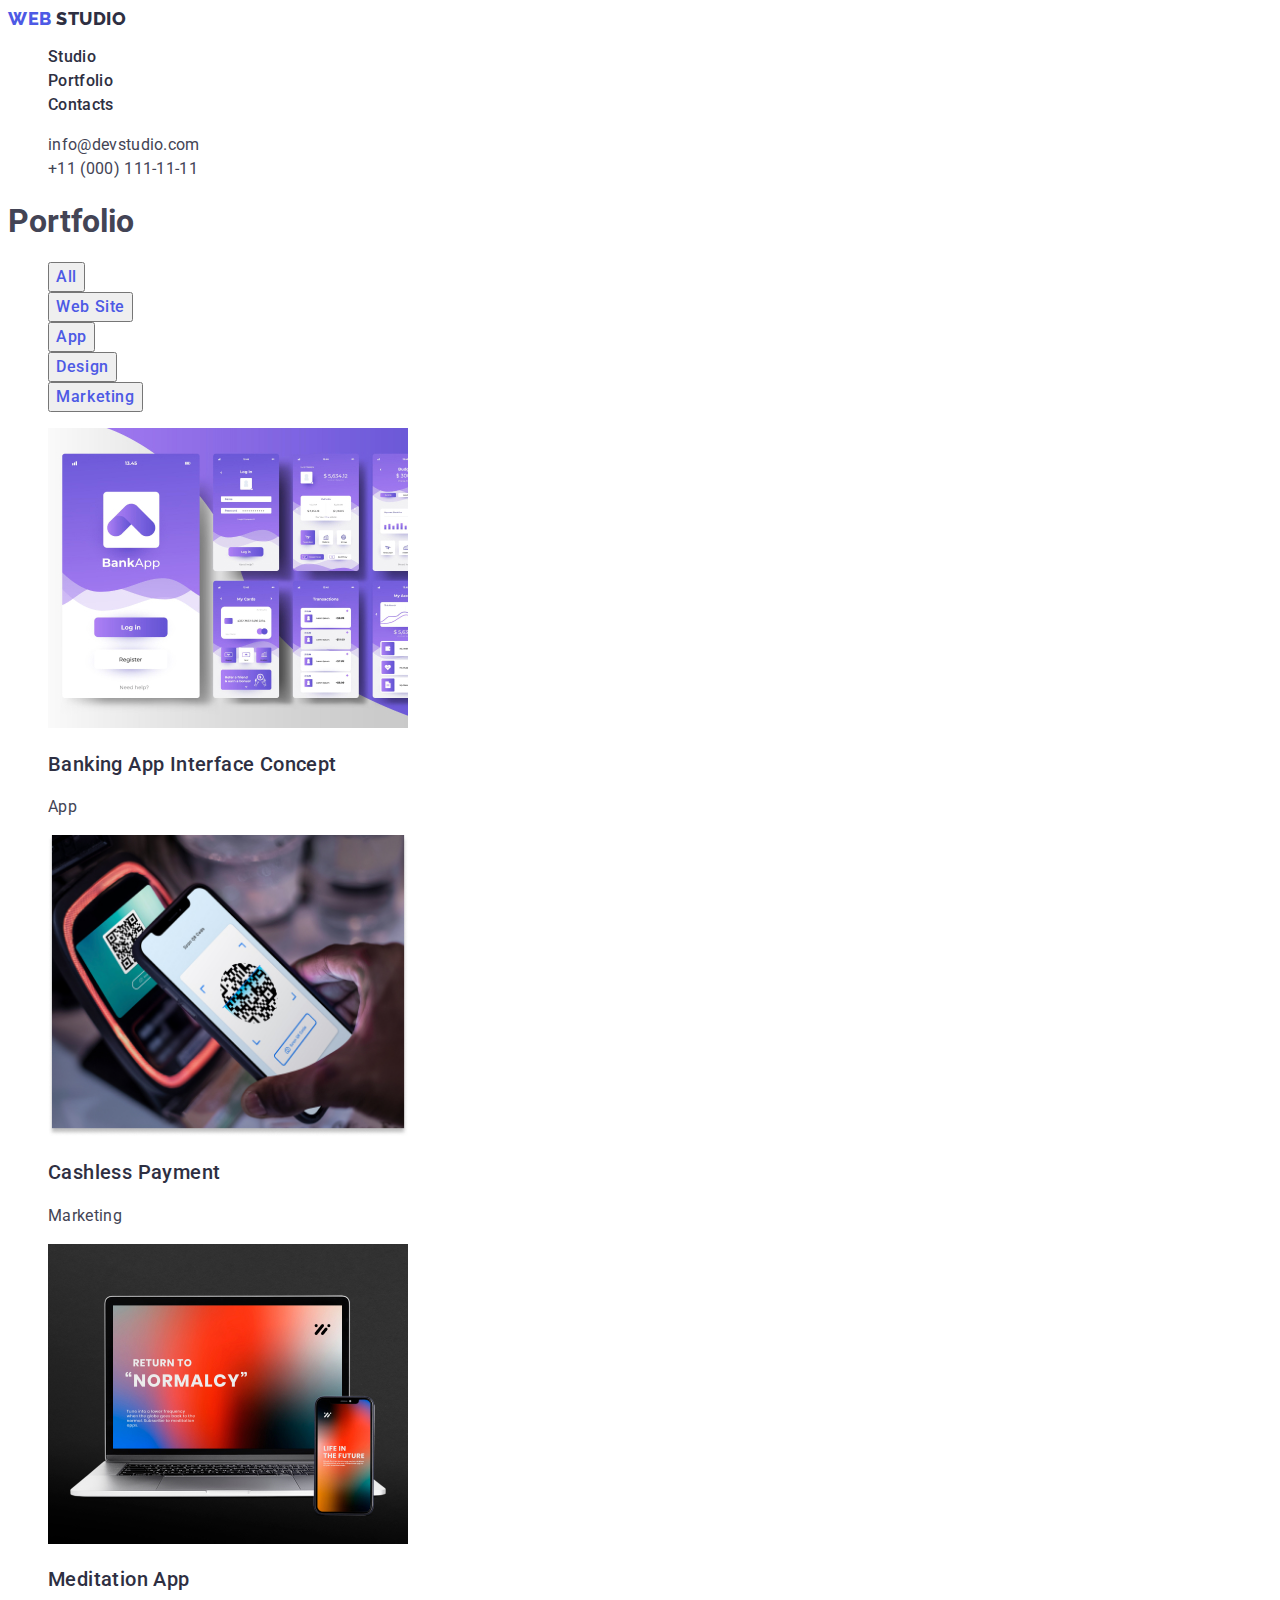
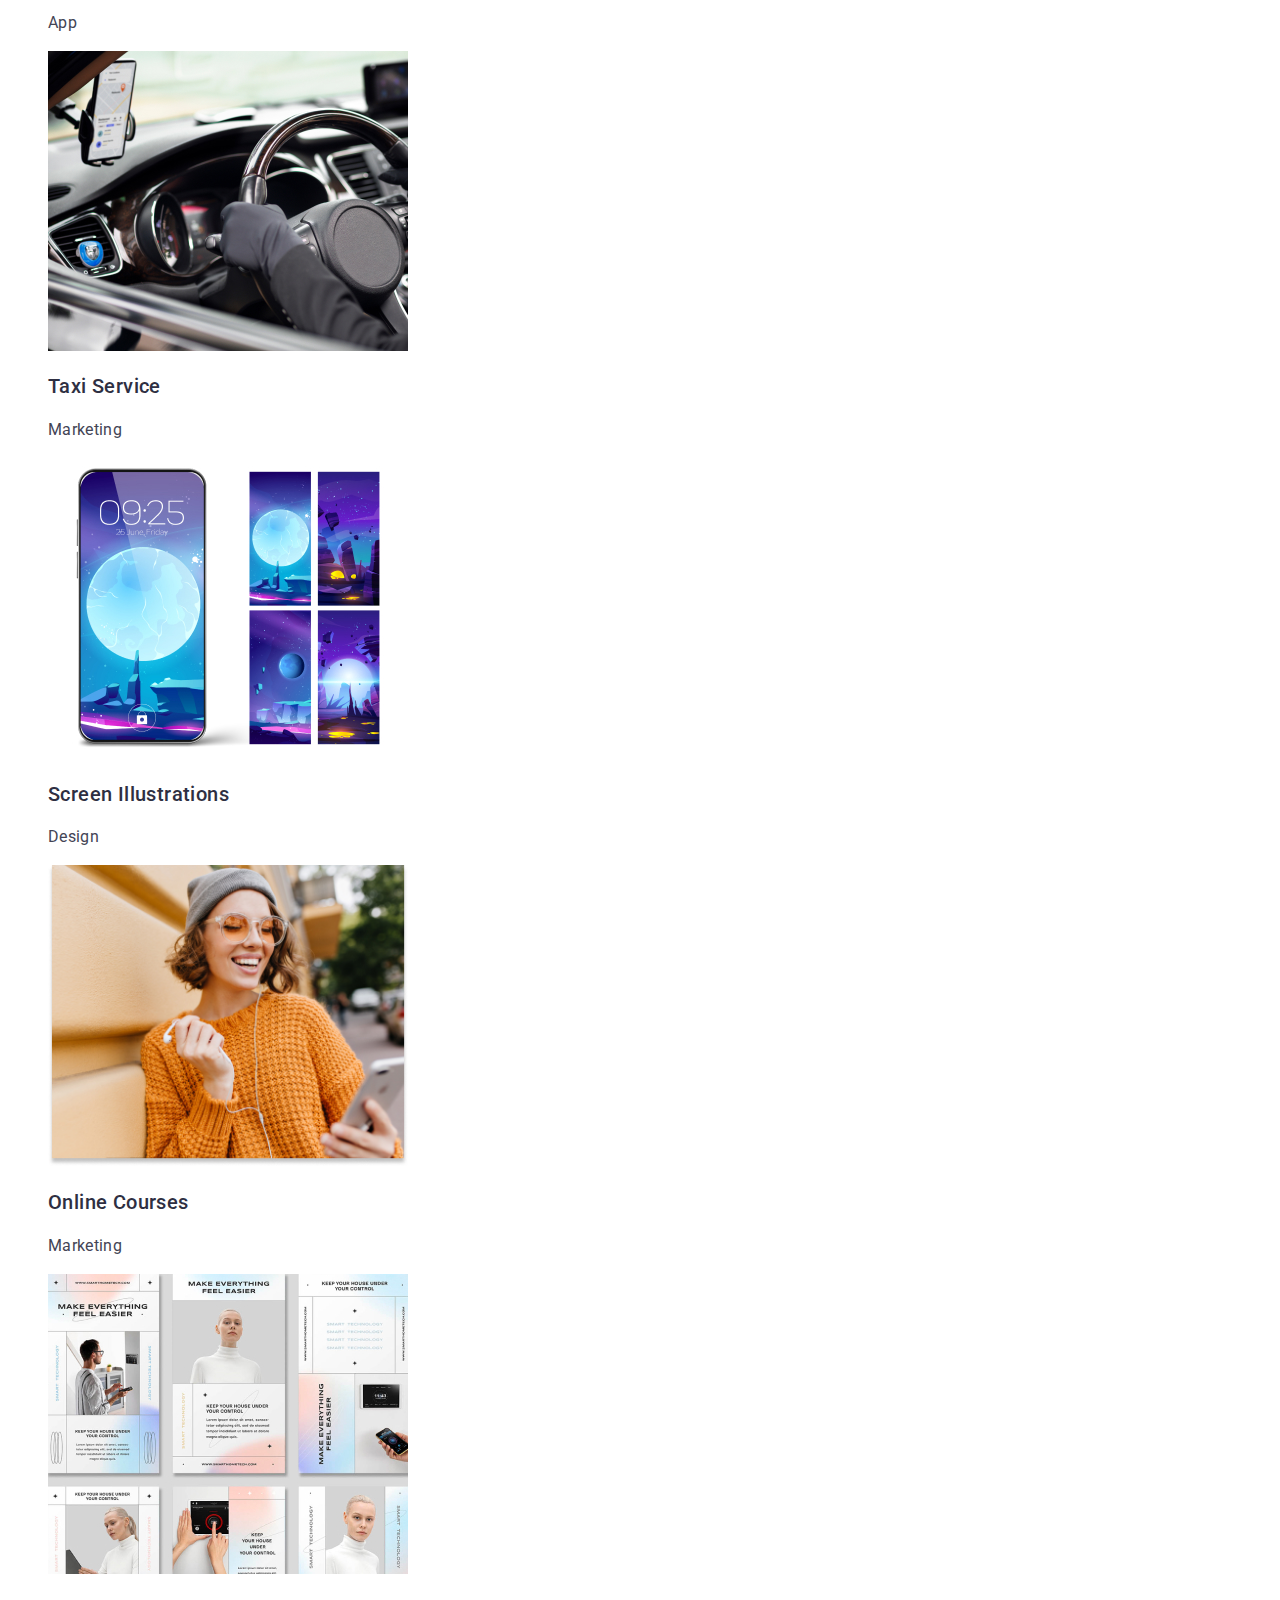
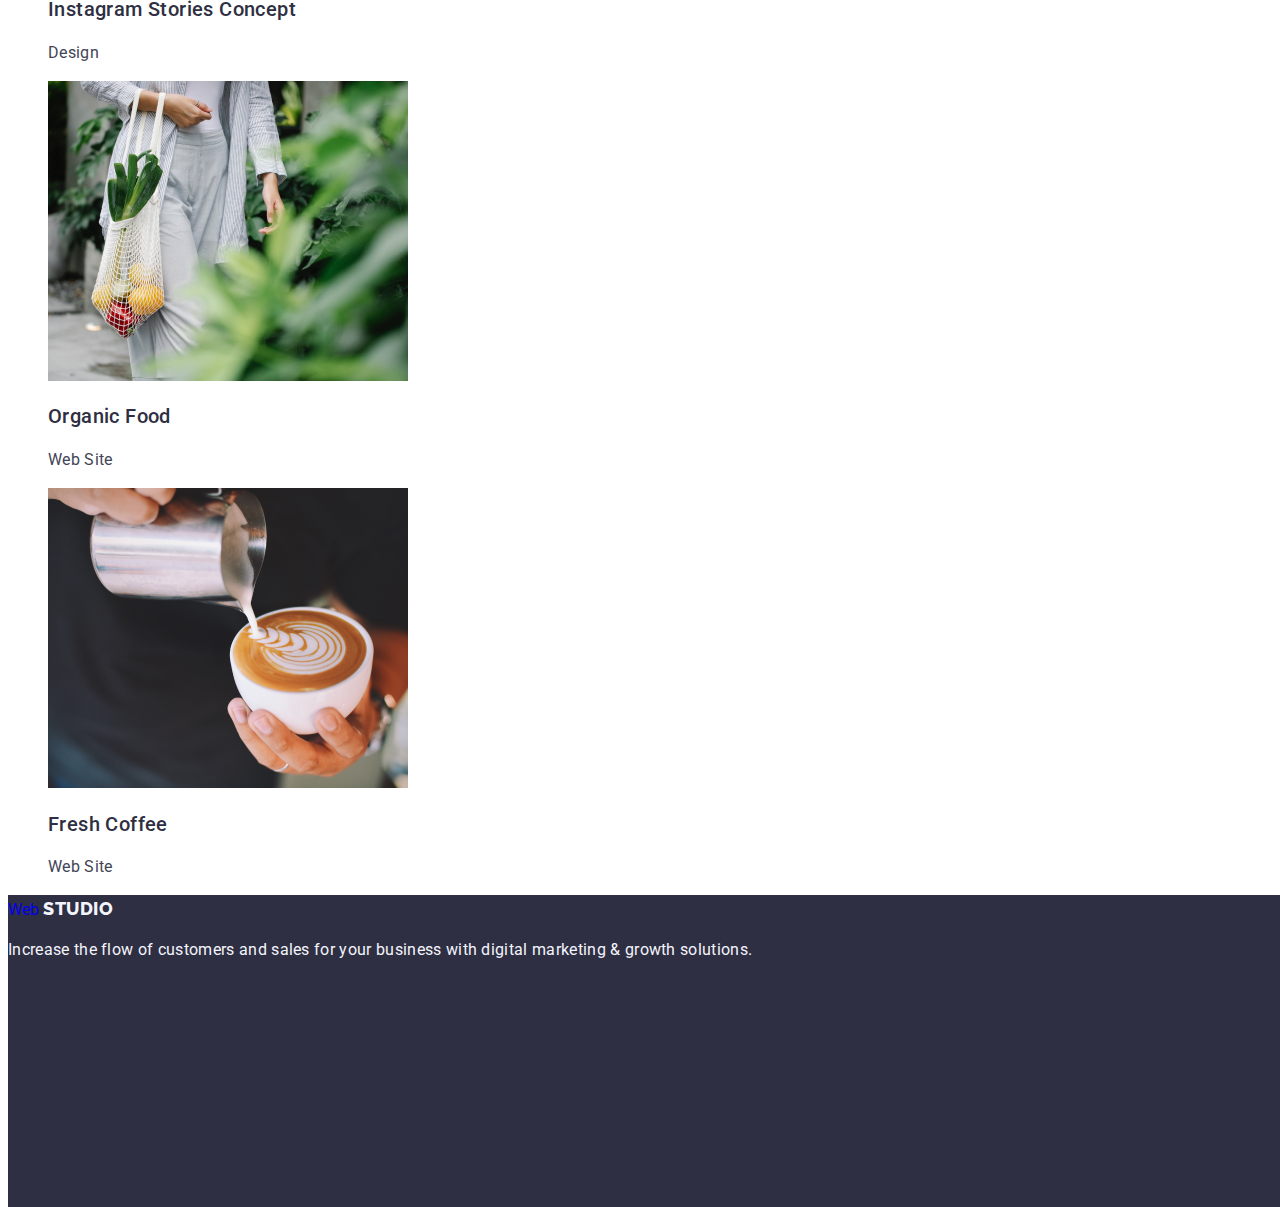
==== portfolio.html @ c9cdadf7 "upd" ====
<!DOCTYPE html>
<html lang="en">

<head>
    <meta charset="UTF-8">
    <meta name="viewport" content="width=device-width, initial-scale=1.0">
    <title>Document</title>
    <link rel="preconnect" href="https://fonts.googleapis.com">
    <link rel="preconnect" href="https://fonts.gstatic.com" crossorigin>
    <link
        href="https://fonts.googleapis.com/css2?family=Raleway:wght@800&family=Roboto:ital,wght@0,700;0,900;1,400;1,500&display=swap"
        rel="stylesheet">
    <link rel="stylesheet" href="css/styles.css">

<body>
    <header>
        <nav>
            <a class="logo-st link" href="./index.html">Web <span class="logo-nd link">Studio</span> </a>
            <ul class="nav list">
                <li><a class="navlink link" href="./index.html">Studio</a></li>
                <li><a class="navlink link" href="./portfolio.html">Portfolio</a></li>
                <li><a class="navlink link" href="">Contacts</a></li>
            </ul>
        </nav>
        <address class="address">
            <ul class="list">
                <li><a class="address list link" href="mailto:info@devstudio.com">info@devstudio.com</a></li>
                <li><a class="address list link" href="tel:+110001111111">+11 (000) 111-11-11</a></li>
            </ul>
        </address>
    </header>
    <main>
        <section>
            <h1 class="h1">Portfolio</h1>

            <ul class="site-filter">
                <li><button class="button" type="button">All</button></li>
                <li><button class="button" type="button">Web Site</button></li>
                <li><button class="button" type="button">App</button></li>
                <li><button class="button" type="button">Design</button></li>
                <li><button class="button" type="button">Marketing</button></li>
            </ul>
            <ul>
                <li><a href=""><img src="./images/imgportfolio1.jpg" width="360" alt="Banking App"></a>
                    <h2>Banking App Interface Concept</h2>
                    <p>App</p>
                </li>
                <li><a href=""><img src="./images/imgportfolio2.jpg" width="360" alt="Cashless Payment"></a>
                    <h2>Cashless Payment</h2>
                    <p>Marketing</p>
                </li>
                <li><a href=""><img src="./images/imgportfolio3.jpg" width="360" alt="Meditation"></a>
                    <h2>Meditation App</h2>
                    <p>App</p>
                </li>
                <li><a href=""><img src="./images/imgportfolio4.jpg" width="360" alt="Taxi Service"></a>
                    <h2>Taxi Service</h2>
                    <p>Marketing</p>
                </li>
                <li><a href=""><img src="./images/imgportfolio5.jpg" width="360" alt="Screen Illustrations"></a>
                    <h2>Screen Illustrations</h2>
                    <p>Design</p>
                </li>
                <li><a href=""><img src="./images/imgportfolio6.jpg" width="360" alt="Online Courses"></a>
                    <h2>Online Courses</h2>
                    <p>Marketing</p>
                </li>
                <li><a href=""><img src="./images/imgportfolio7.jpg" width="360" alt="Instagram Stories"></a>
                    <h2>Instagram Stories Concept</h2>
                    <p>Design</p>
                </li>
                <li><a href=""><img src="./images/imgportfolio8.jpg" width="360" alt="Organic Food"></a>
                    <h2>Organic Food</h2>
                    <p>Web Site</p>
                </li>
                <li><a href=""><img src="./images/imgportfolio9.jpg" width="360" alt="Fresh Coffee"></a>
                    <h2>Fresh Coffee</h2>
                    <p>Web Site</p>
                </li>
            </ul>
        </section>

    </main>
    <footer>
        <a class="logo1" href="./index.html">Web <span class="footerlogo2">Studio</span> </a>
        <p>Increase the flow of customers and sales for your business with digital marketing & growth solutions.</p>
    </footer>

</body>

</html>
---- css/styles.css ----
:root {
    --white: #FFFFFF;
    --cloud: #F4F4FD;
    --iris: #4D5AE5;
    --slate: #434455;
    --navy-blue: #2E2F42;
    --blue: #404bbf;
}
/* Body */
body {
    background-color: var(--white);
    color: #434455;
    width: 1440px;
    height: 2076px;
    font-family: Roboto, sans-serif;
}

ul {
    list-style: none;
}

a {
    text-decoration: none;
}

/* Footer */
footer {
    width: 1440px;
    height: 72px;
    flex-shrink: 0;

}

.navlink {
    color: var(--NAVY-BLUE, #2E2F42);
}
.link

.navlink:hover,
.navlink:focus {
    color: var(--NAVY-BLUE, #404bbf);

}

.address {
    font-style: normal
}

.list {
    list-style: none;
}

.logo-st {
    color: var(--IRIS, #4D5AE5);
    font-family: Raleway, sans-serif;
    font-size: 18px;
    font-style: normal;
    font-weight: 800;
    line-height: 1.17;
    /* 116.667% */
    letter-spacing: 0.03em;
    text-transform: uppercase;
    text-decoration: none;
}

.logo-nd {
    color: var(--NAVY-BLUE, #2E2F42);
    font-family: Raleway;
    font-size: 18px;
    font-style: normal;
    font-weight: 800;
    line-height: 1.17;
    /* 116.667% */
    letter-spacing: 0.03em;
    text-transform: uppercase;

}

.nav {
    color: var(--NAVY-BLUE, #2E2F42);

    /* Body Medium */
    font-family: Roboto;
    font-size: 16px;
    font-style: normal;
    font-weight: 500;
    line-height: 1.5;
    /* 150% */
    letter-spacing: 0.32px;

}

.address {
    color: var(--SLATE, #434455);

    /* Body */
    font-family: Roboto;
    font-size: 16px;
    font-style: normal;
    font-weight: 400;
    line-height: 1.5;
    /* 150% */
    letter-spacing: 0.32px;

}

.address:hover,
.address:focus {
    color: #404BBF;
}

.button {
    color: var(--IRIS, #4D5AE5);
    text-align: center;
    /* Button Text */
    font-family: Roboto;
    font-size: 16px;
    font-style: normal;
    font-weight: 500;
    line-height: 1.5;
    /* 150% */
    letter-spacing: 0.64px;
}

h2 {
    color: var(--NAVY-BLUE, #2E2F42);
    /* Header 3 */
    font-family: Roboto;
    font-size: 20px;
    font-style: normal;
    font-weight: 500;
    line-height: 1.5;
    /* 120% */
    letter-spacing: 0.4px;
}

p {
    color: var(--SLATE, #434455);

    /* Body */
    font-family: Roboto;
    font-size: 16px;
    font-style: normal;
    font-weight: 400;
    line-height: 1.5;
    /* 150% */
    letter-spacing: 0.32px;
}

footer {
    width: 1440px;
    height: 312px;
    flex-shrink: 0;
    background-color: #2E2F42;
    font-family: Roboto;

}

footer p {
    font-family: Roboto;
    font-size: 16px;
    font-style: normal;
    font-weight: 400;
    line-height: 1.5;
    /* 150% */
    letter-spacing: 0.32px;
    color: #F4F4FD;

}

.footerlogo2 {
    color: var(--CLOUD, #F4F4FD);
    font-family: Raleway;
    font-size: 18px;
    font-style: normal;
    font-weight: 800;
    line-height: 1.5;
    /* 116.667% */
    letter-spacing: 0.54px;
    text-transform: uppercase;

}
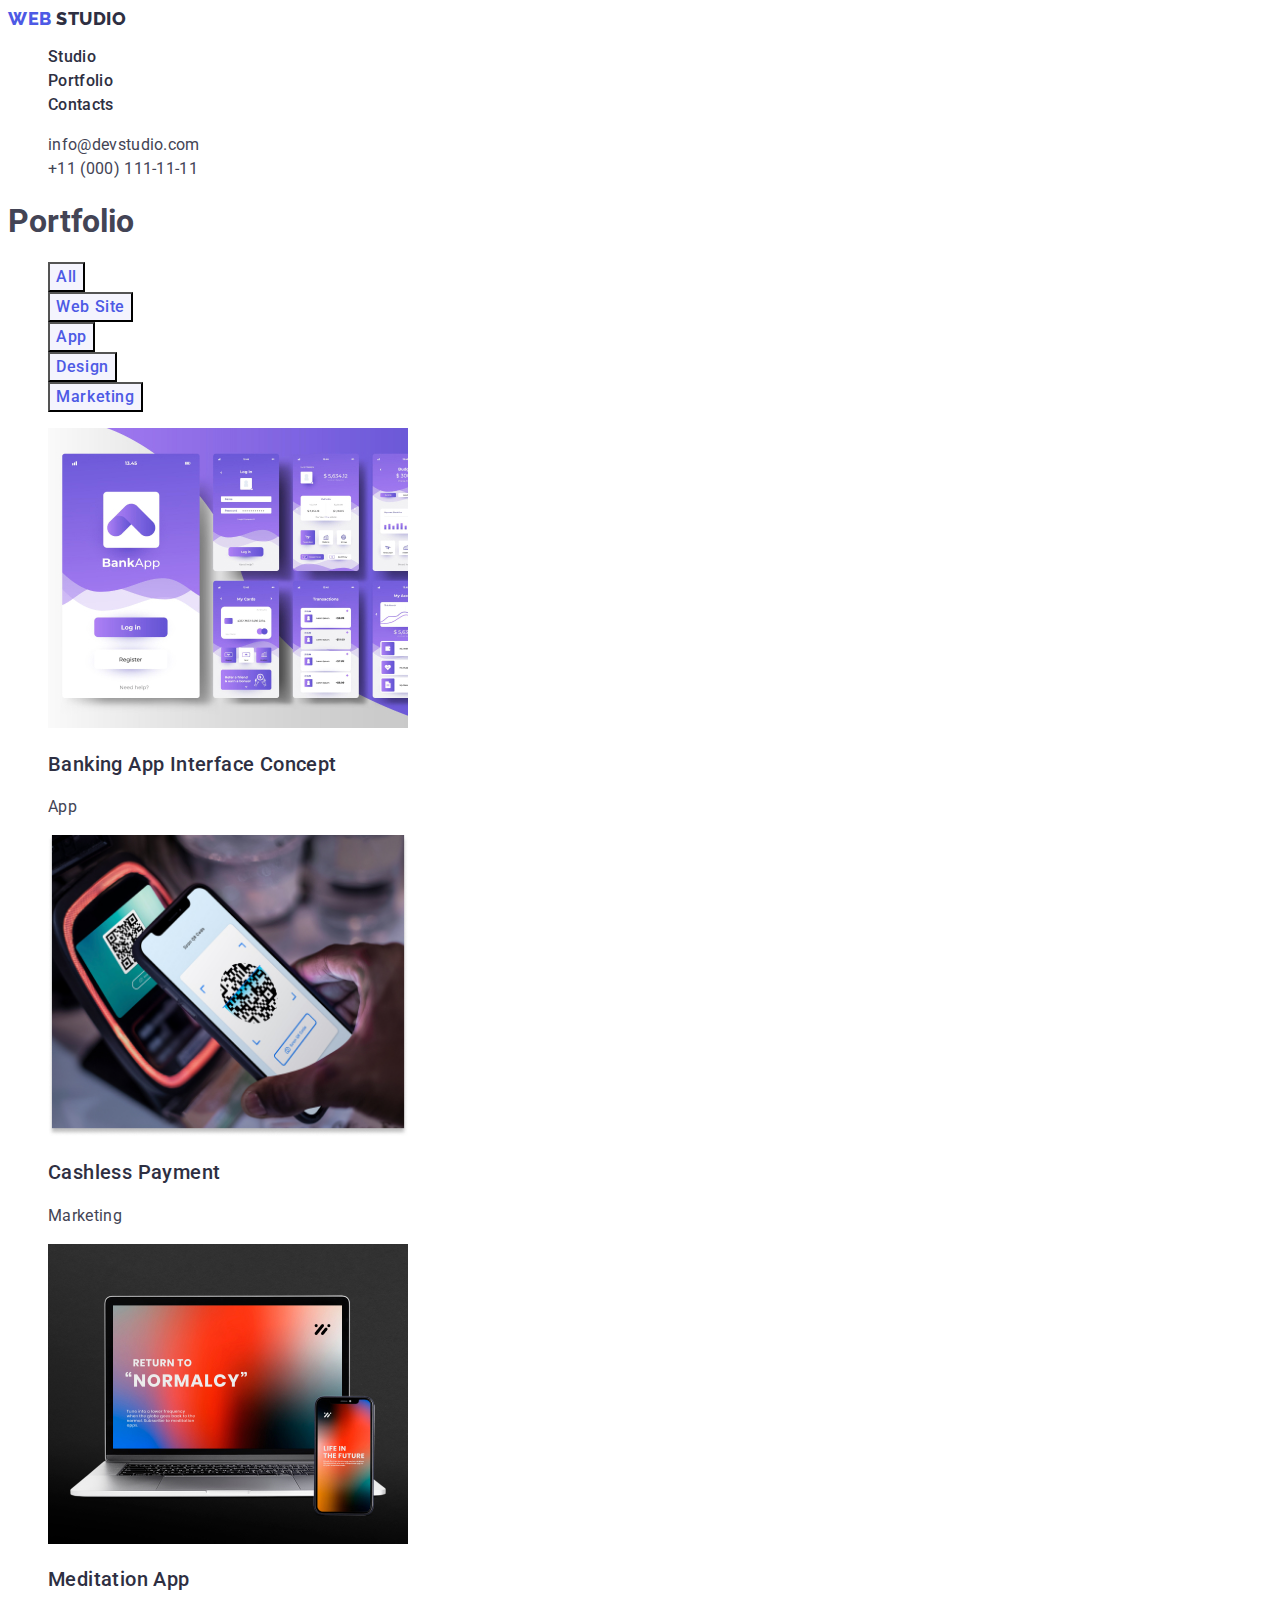
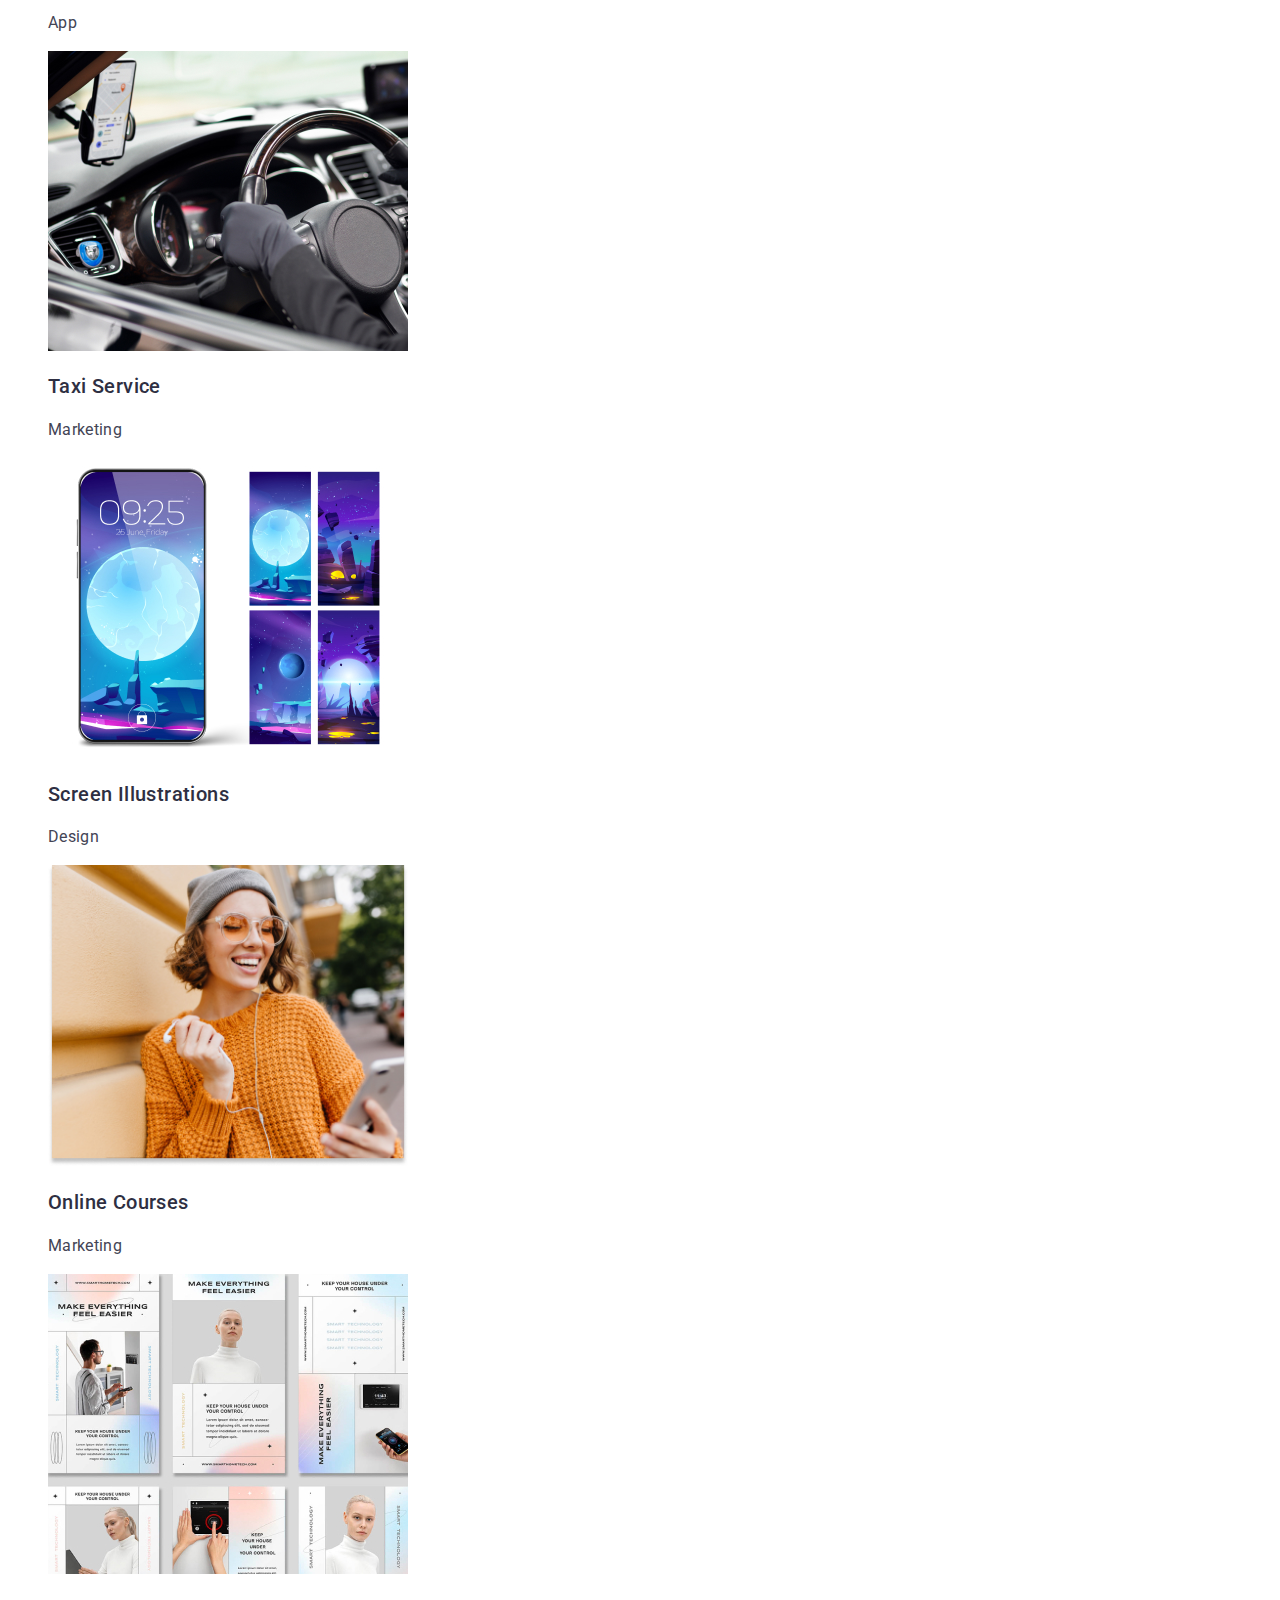
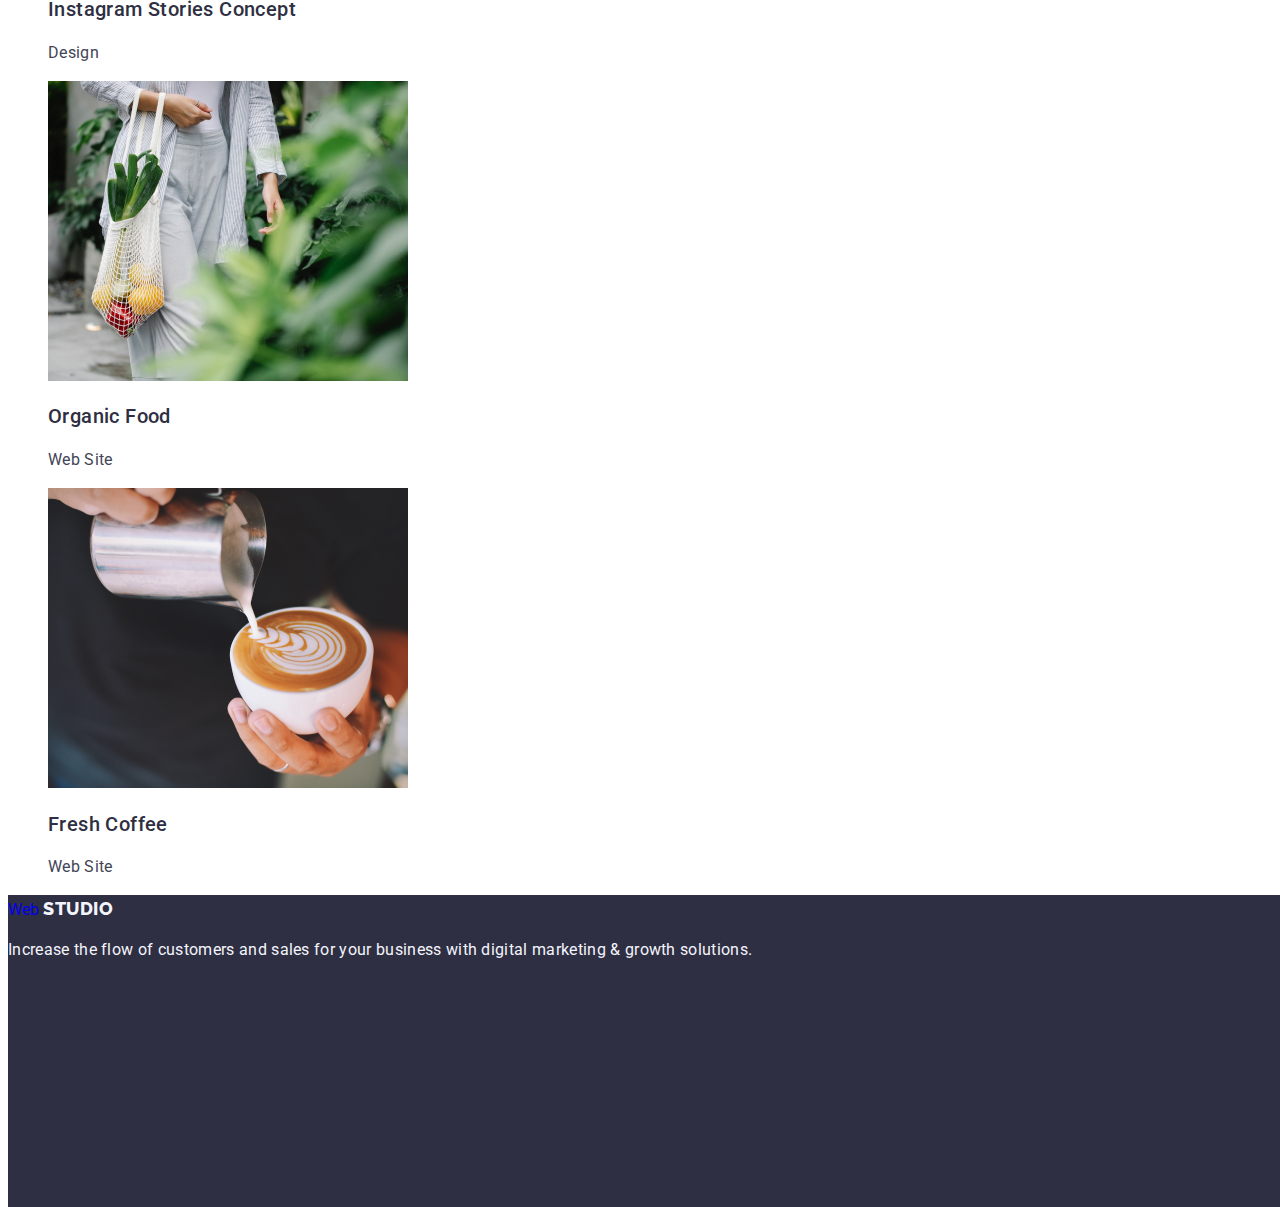
==== commit 5b1f9476: "check" ====
--- a/portfolio.html
+++ b/portfolio.html
@@ -33,15 +33,15 @@
         <section>
             <h1 class="h1">Portfolio</h1>
 
-            <ul class="site-filter">
+            <ul class="site-filter list">
                 <li><button class="button" type="button">All</button></li>
                 <li><button class="button" type="button">Web Site</button></li>
                 <li><button class="button" type="button">App</button></li>
                 <li><button class="button" type="button">Design</button></li>
                 <li><button class="button" type="button">Marketing</button></li>
             </ul>
-            <ul>
-                <li><a href=""><img src="./images/imgportfolio1.jpg" width="360" alt="Banking App"></a>
+            <ul class="list">
+                <li><a class="link" href=""><img src="./images/imgportfolio1.jpg" width="360" alt="Banking App"></a>
                     <h2>Banking App Interface Concept</h2>
                     <p>App</p>
                 </li>
--- a/css/styles.css
+++ b/css/styles.css
@@ -22,6 +22,9 @@
 a {
     text-decoration: none;
 }
+.link{ text-decoration: none;
+
+}
 
 /* Footer */
 footer {
@@ -34,7 +37,7 @@
 .navlink {
     color: var(--NAVY-BLUE, #2E2F42);
 }
-.link
+
 
 .navlink:hover,
 .navlink:focus {
@@ -113,13 +116,21 @@
     color: var(--IRIS, #4D5AE5);
     text-align: center;
     /* Button Text */
-    font-family: Roboto;
+    font-family: Roboto, sans-serif;
     font-size: 16px;
     font-style: normal;
     font-weight: 500;
     line-height: 1.5;
     /* 150% */
-    letter-spacing: 0.64px;
+    letter-spacing: 0.04em;
+    background-color: #F4F4FD;
+    cursor: pointer;
+}
+.button:hover,
+.button:hover{
+    color: #FFFFFF;
+    background-color: #404BBF;
+
 }
 
 h2 {
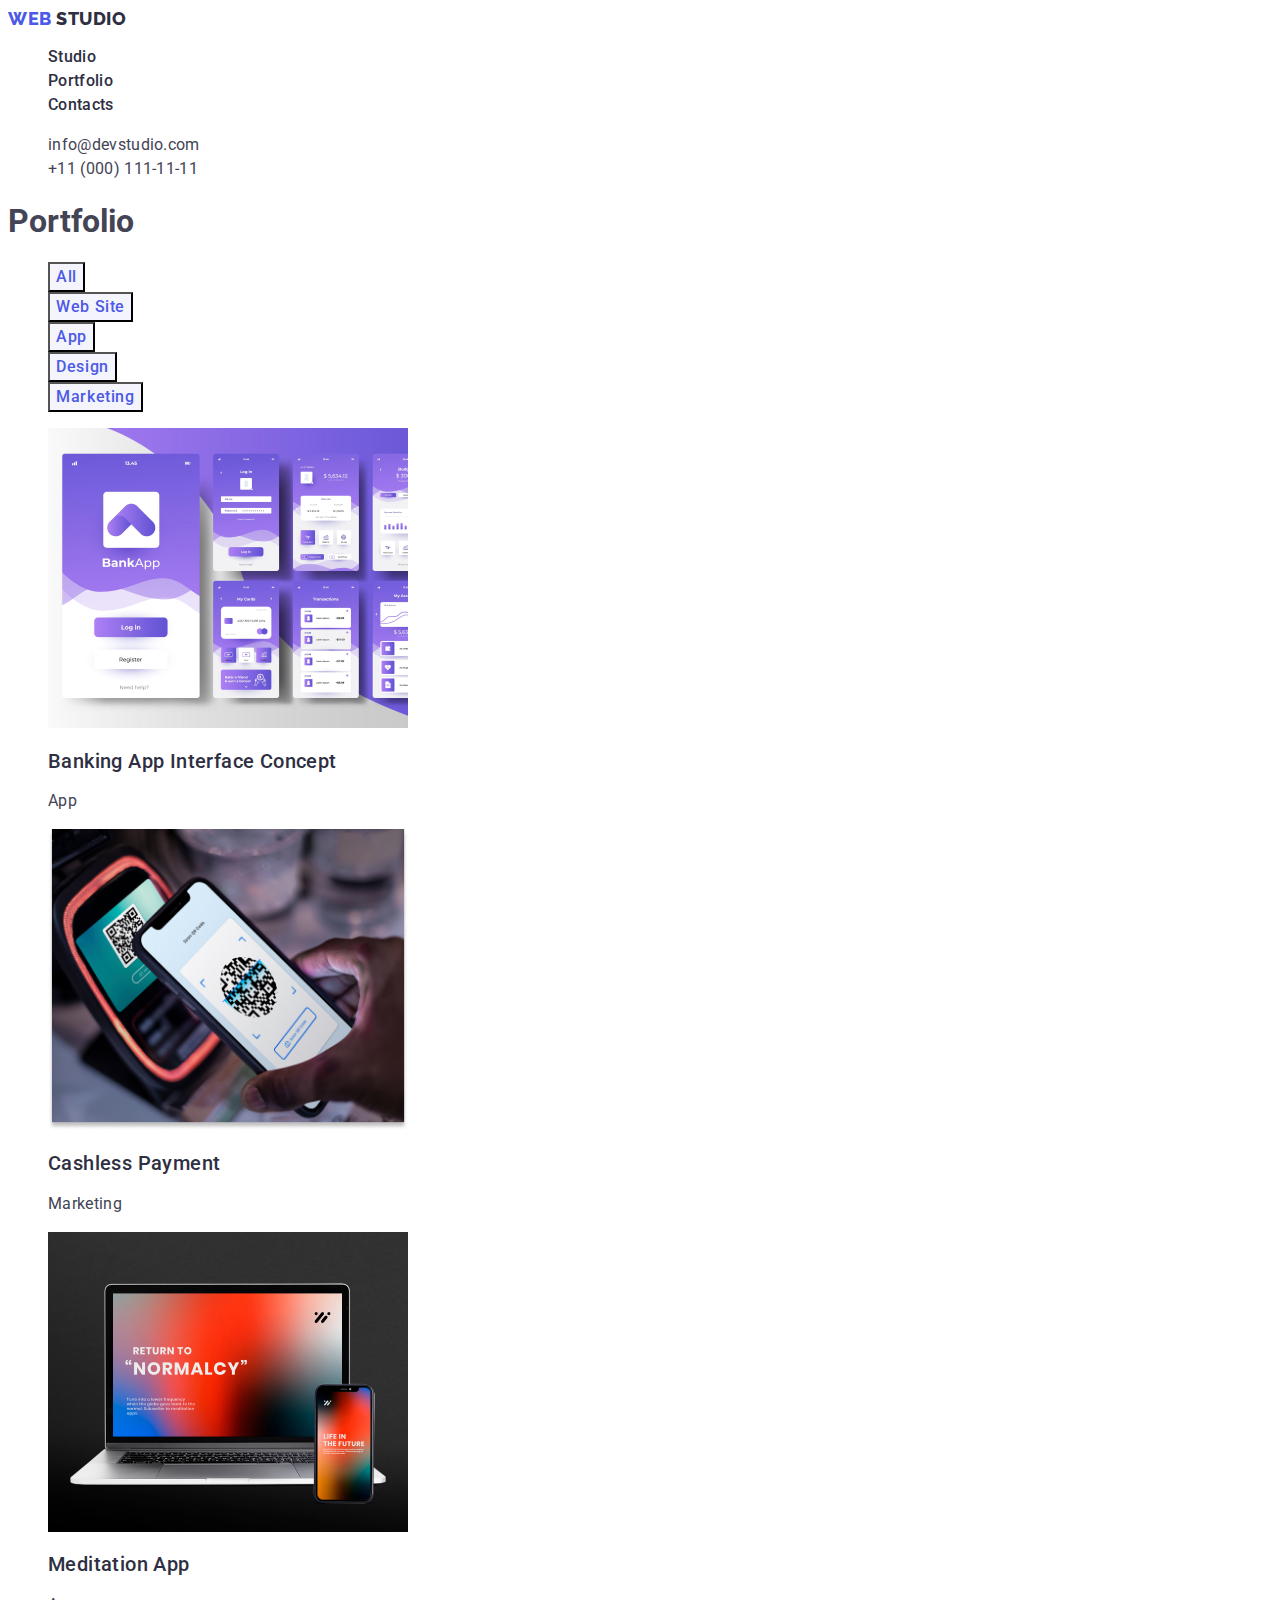
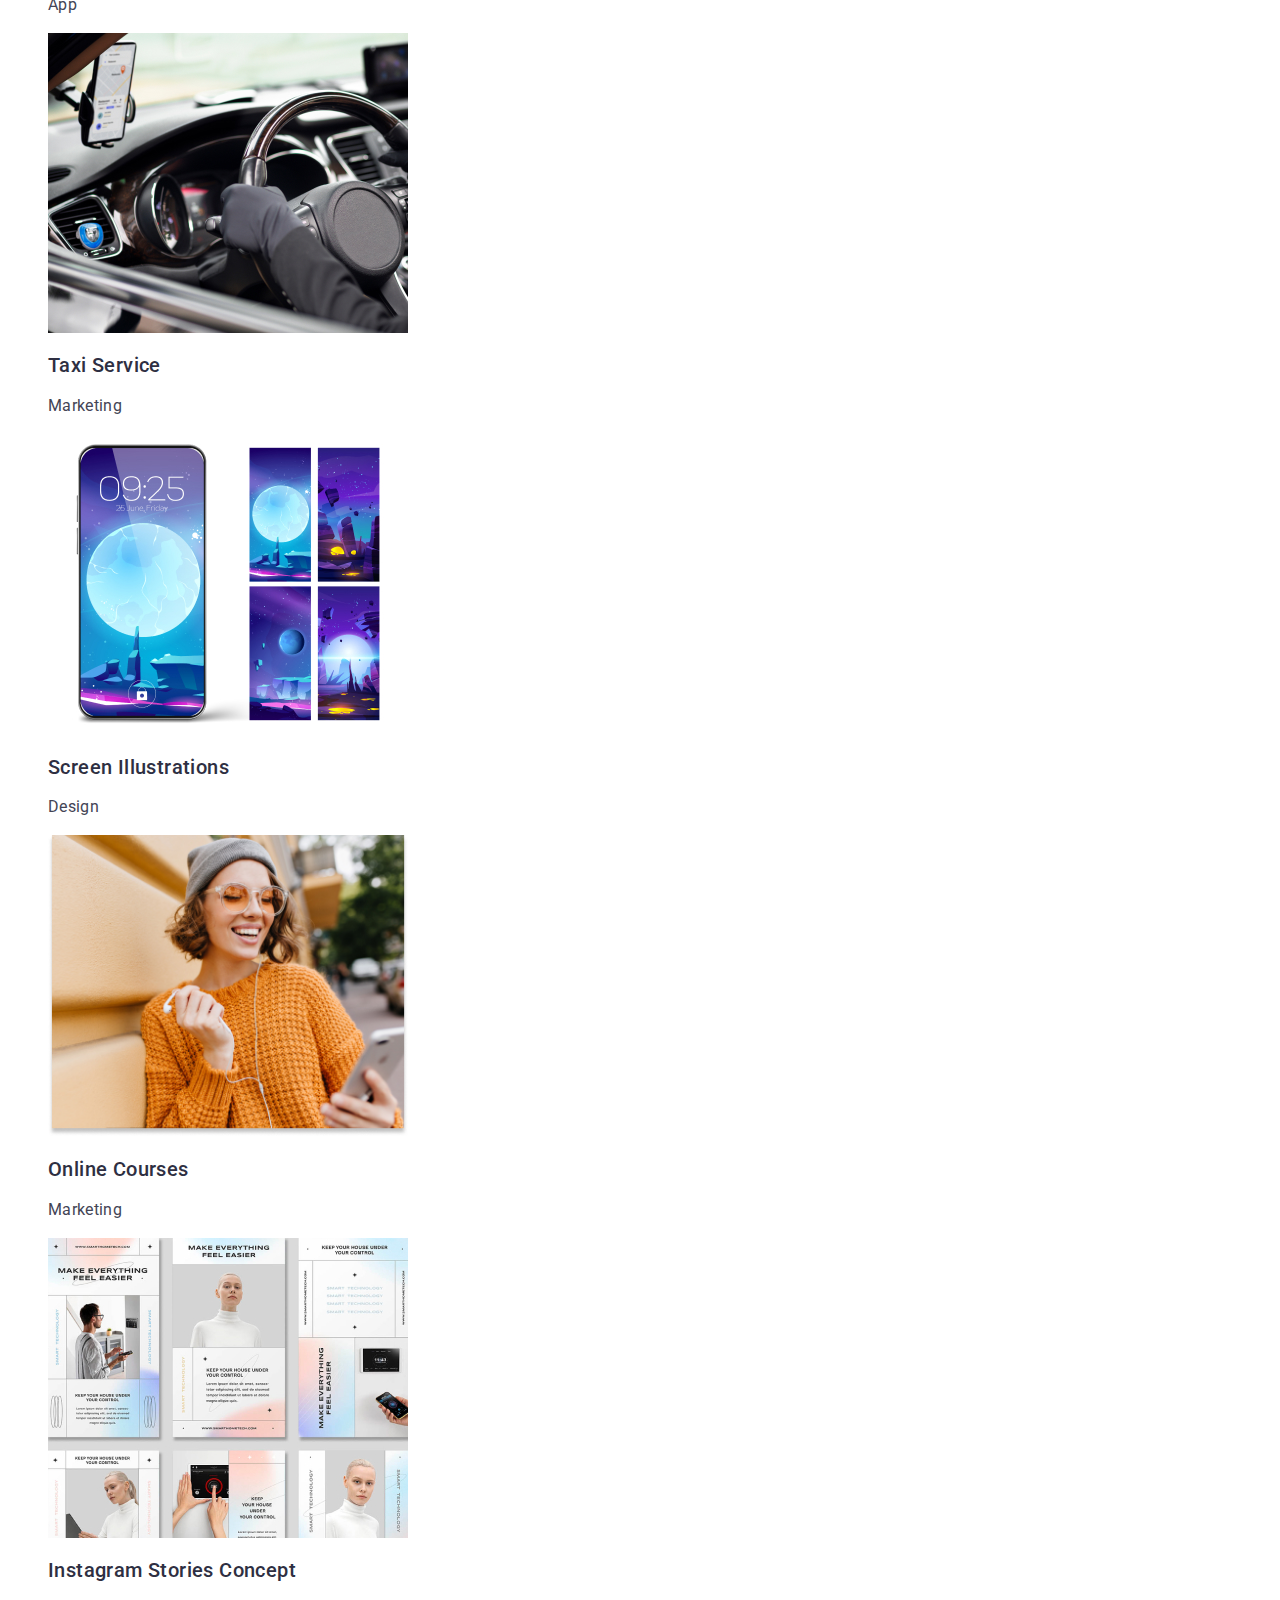
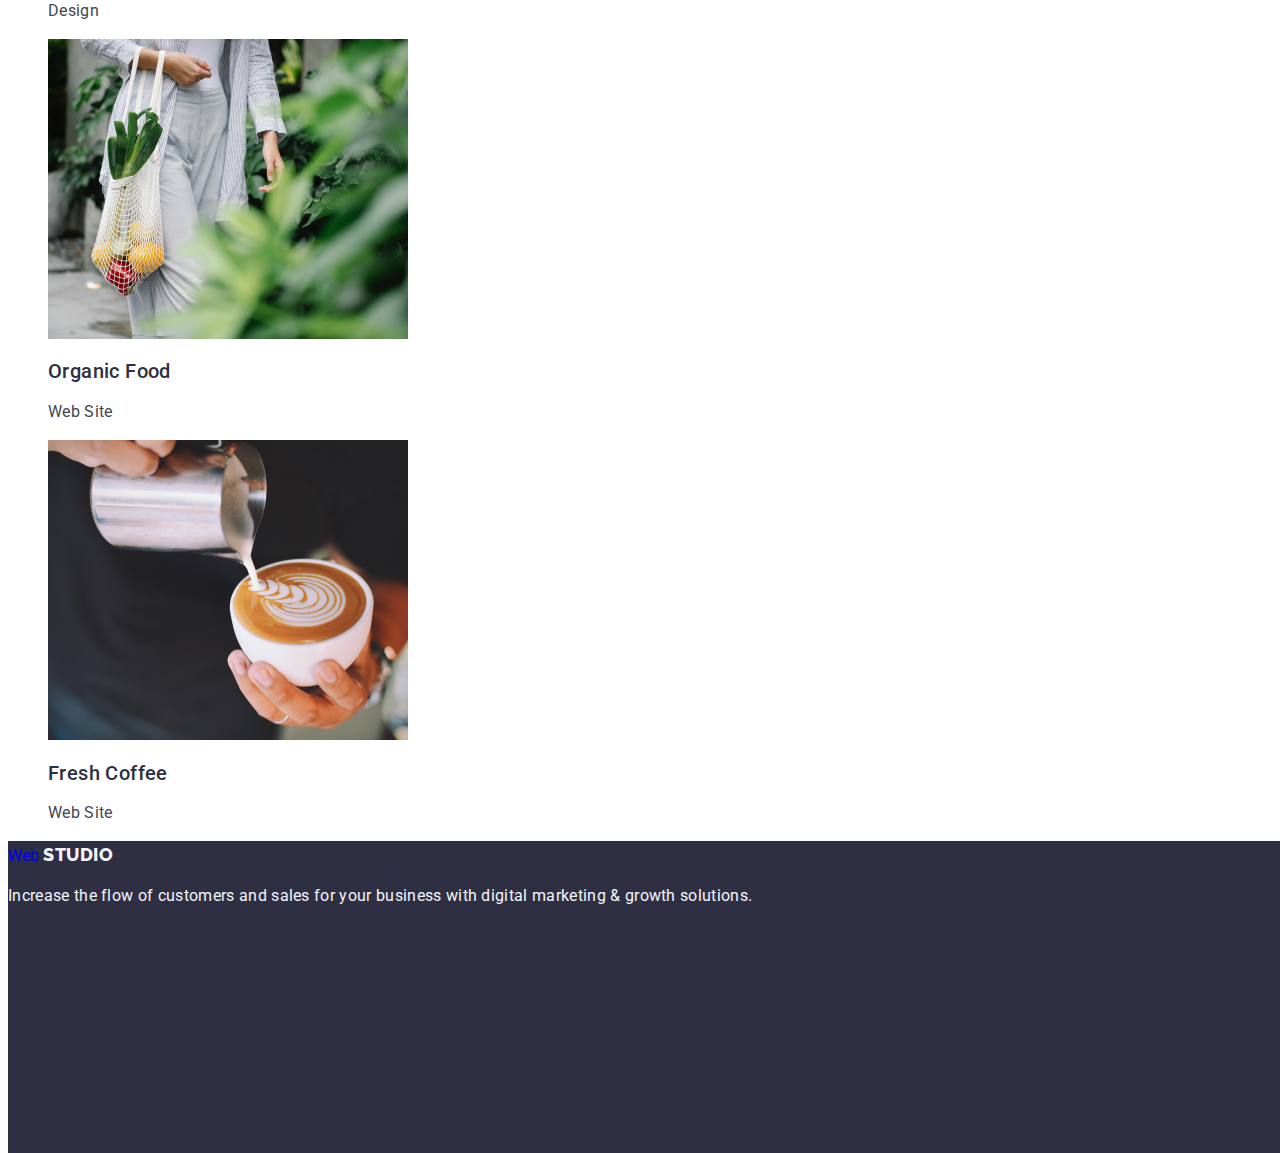
==== commit d89105ff: "upd" ====
--- a/portfolio.html
+++ b/portfolio.html
@@ -41,41 +41,51 @@
                 <li><button class="button" type="button">Marketing</button></li>
             </ul>
             <ul class="list">
-                <li><a class="link" href=""><img src="./images/imgportfolio1.jpg" width="360" alt="Banking App"></a>
-                    <h2>Banking App Interface Concept</h2>
-                    <p>App</p>
+                <li>
+                <a class="card link" href=""><img src="./images/imgportfolio1.jpg" width="360" alt="Banking App" >
+                    <h2 class="cardname">Banking App Interface Concept</h2>
+                    <p class="cardtype">App</p>
+                </a>
                 </li>
-                <li><a href=""><img src="./images/imgportfolio2.jpg" width="360" alt="Cashless Payment"></a>
-                    <h2>Cashless Payment</h2>
-                    <p>Marketing</p>
+                <li><a class="card link" href=""><img src="./images/imgportfolio2.jpg" width="360" alt="Cashless Payment">
+                    <h2 class="cardname">Cashless Payment</h2>
+                    <p class="cardtype">Marketing</p>
+                    </a>
                 </li>
-                <li><a href=""><img src="./images/imgportfolio3.jpg" width="360" alt="Meditation"></a>
-                    <h2>Meditation App</h2>
-                    <p>App</p>
+                <li><a class="card link" href=""><img src="./images/imgportfolio3.jpg" width="360" alt="Meditation">
+                    <h2 class="cardname">Meditation App</h2>
+                    <p class="cardtype">App</p>
+                    </a>
                 </li>
-                <li><a href=""><img src="./images/imgportfolio4.jpg" width="360" alt="Taxi Service"></a>
-                    <h2>Taxi Service</h2>
-                    <p>Marketing</p>
+                <li><a class="card link" href=""><img src="./images/imgportfolio4.jpg" width="360" alt="Taxi Service">
+                    <h2 class="cardname">Taxi Service</h2>
+                    <p class="cardtype">Marketing</p>
+                    </a>
                 </li>
-                <li><a href=""><img src="./images/imgportfolio5.jpg" width="360" alt="Screen Illustrations"></a>
-                    <h2>Screen Illustrations</h2>
-                    <p>Design</p>
+                <li><a class="card link" href=""><img src="./images/imgportfolio5.jpg" width="360" alt="Screen Illustrations">
+                    <h2 class="cardname">Screen Illustrations</h2>
+                    <p class="cardtype">Design</p>
+                    </a>
                 </li>
-                <li><a href=""><img src="./images/imgportfolio6.jpg" width="360" alt="Online Courses"></a>
-                    <h2>Online Courses</h2>
-                    <p>Marketing</p>
+                <li><a class="card link" href=""><img src="./images/imgportfolio6.jpg" width="360" alt="Online Courses">
+                    <h2 class="cardname">Online Courses</h2>
+                    <p class="cardtype">Marketing</p>
+                    </a>
                 </li>
-                <li><a href=""><img src="./images/imgportfolio7.jpg" width="360" alt="Instagram Stories"></a>
-                    <h2>Instagram Stories Concept</h2>
-                    <p>Design</p>
+                <li><a class="card link" href=""><img src="./images/imgportfolio7.jpg" width="360" alt="Instagram Stories">
+                    <h2 class="cardname">Instagram Stories Concept</h2>
+                    <p class="cardtype">Design</p>
+                </a>
                 </li>
-                <li><a href=""><img src="./images/imgportfolio8.jpg" width="360" alt="Organic Food"></a>
-                    <h2>Organic Food</h2>
-                    <p>Web Site</p>
+                <li><a class="card link" href=""><img src="./images/imgportfolio8.jpg" width="360" alt="Organic Food"></a>
+                    <h2 class="cardname">Organic Food</h2>
+                    <p class="cardtype">Web Site</p>
+                    </a>
                 </li>
-                <li><a href=""><img src="./images/imgportfolio9.jpg" width="360" alt="Fresh Coffee"></a>
-                    <h2>Fresh Coffee</h2>
-                    <p>Web Site</p>
+                <li><a class="card link" href=""><img src="./images/imgportfolio9.jpg" width="360" alt="Fresh Coffee">
+                    <h2 class="cardname">Fresh Coffee</h2>
+                    <p class="cardtype">Web Site</p>
+                    </a>
                 </li>
             </ul>
         </section>
--- a/css/styles.css
+++ b/css/styles.css
@@ -40,7 +40,8 @@
 
 
 .navlink:hover,
-.navlink:focus {
+.navlink:focus,
+.navlink:active {
     color: var(--NAVY-BLUE, #404bbf);
 
 }
@@ -161,7 +162,7 @@
 footer {
     width: 1440px;
     height: 312px;
-    flex-shrink: 0;
+    /* flex-shrink: 0; */
     background-color: #2E2F42;
     font-family: Roboto;
 
@@ -174,7 +175,7 @@
     font-weight: 400;
     line-height: 1.5;
     /* 150% */
-    letter-spacing: 0.32px;
+    letter-spacing: 0.02em;
     color: #F4F4FD;
 
 }
@@ -187,7 +188,32 @@
     font-weight: 800;
     line-height: 1.5;
     /* 116.667% */
-    letter-spacing: 0.54px;
+    letter-spacing: 0.03em;
     text-transform: uppercase;
 
+}
+.cardname{
+   
+    color: var(--NAVY-BLUE, #2E2F42);
+    
+        /* Header 3 */
+        font-family: Roboto;
+        font-size: 20px;
+        font-style: normal;
+        font-weight: 500;
+        line-height: 1.2;
+        letter-spacing: 0.02em;
+
+}
+.cardtype{
+    color: var(--SLATE, #434455);
+    
+        /* Body */
+        font-family: Roboto;
+        font-size: 16px;
+        font-style: normal;
+        font-weight: 400;
+        line-height: 1.5;
+        /* 150% */
+        letter-spacing: 0.02em;
 }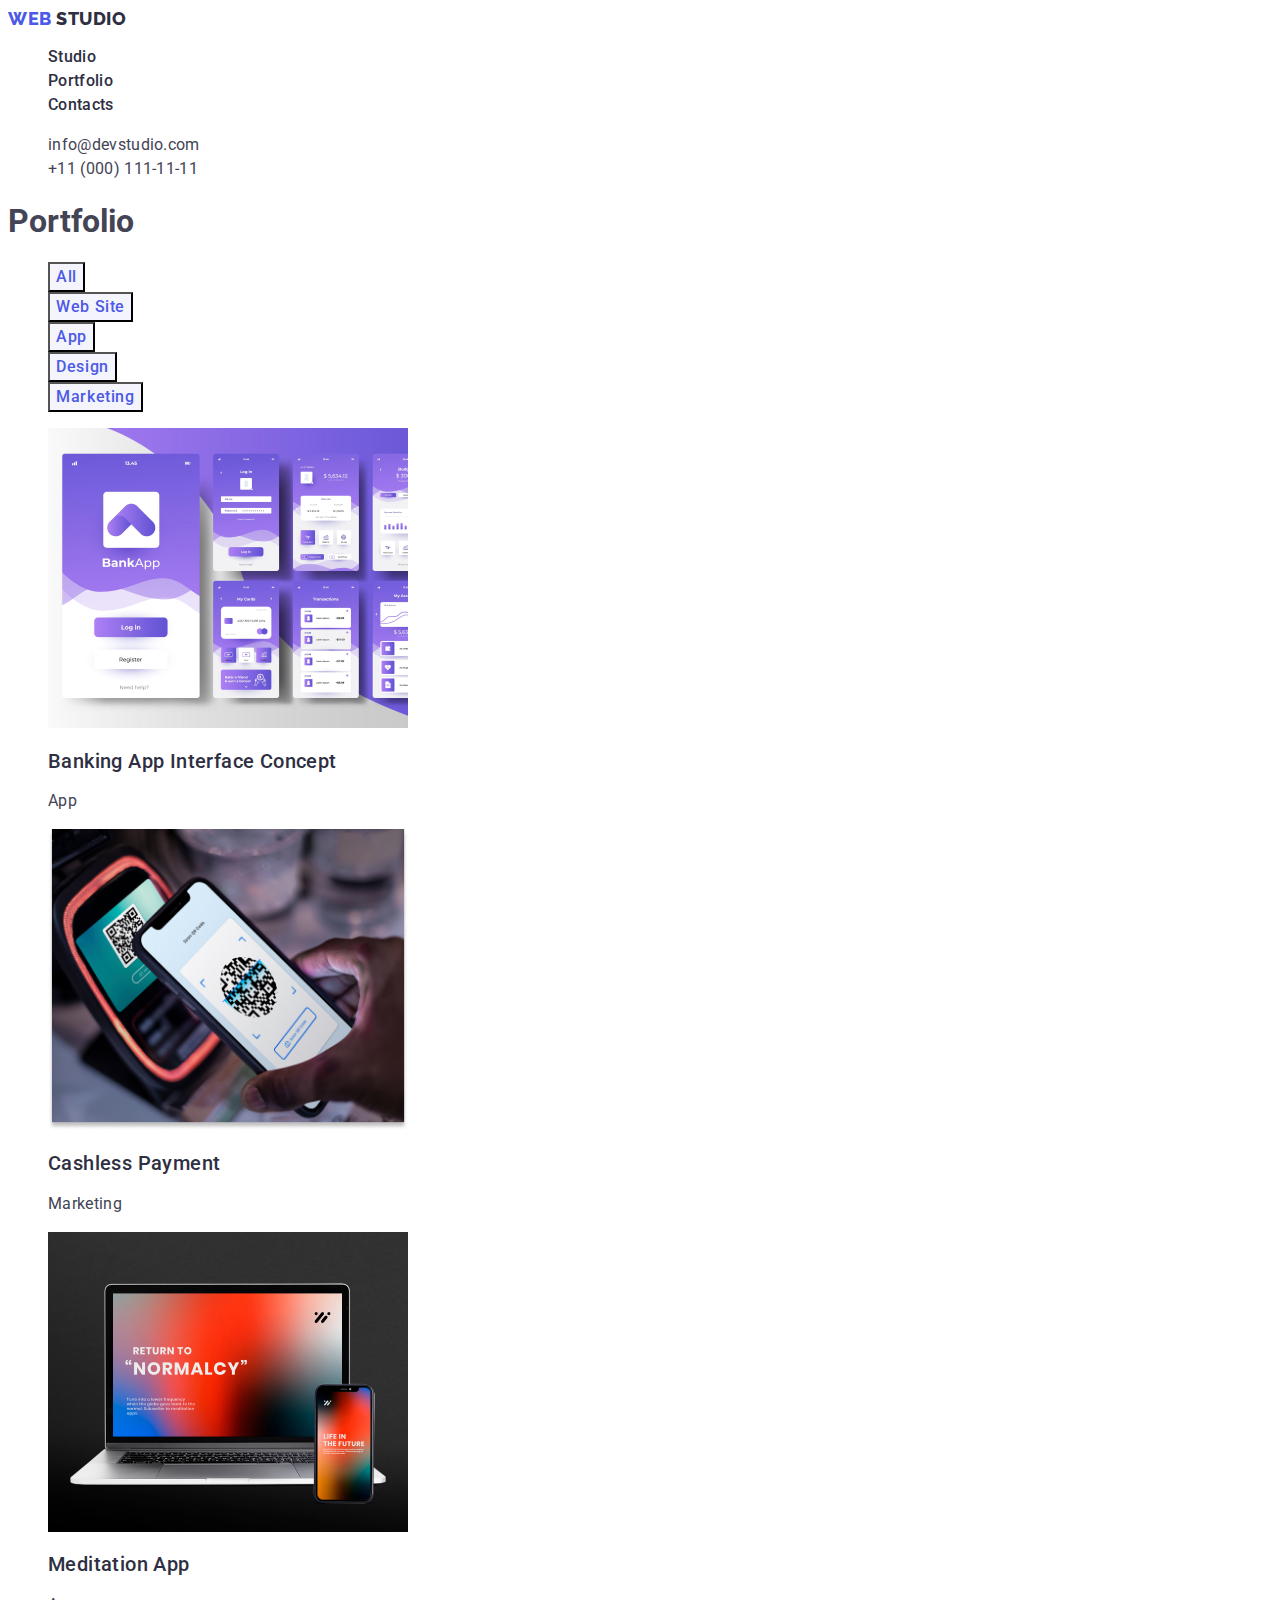
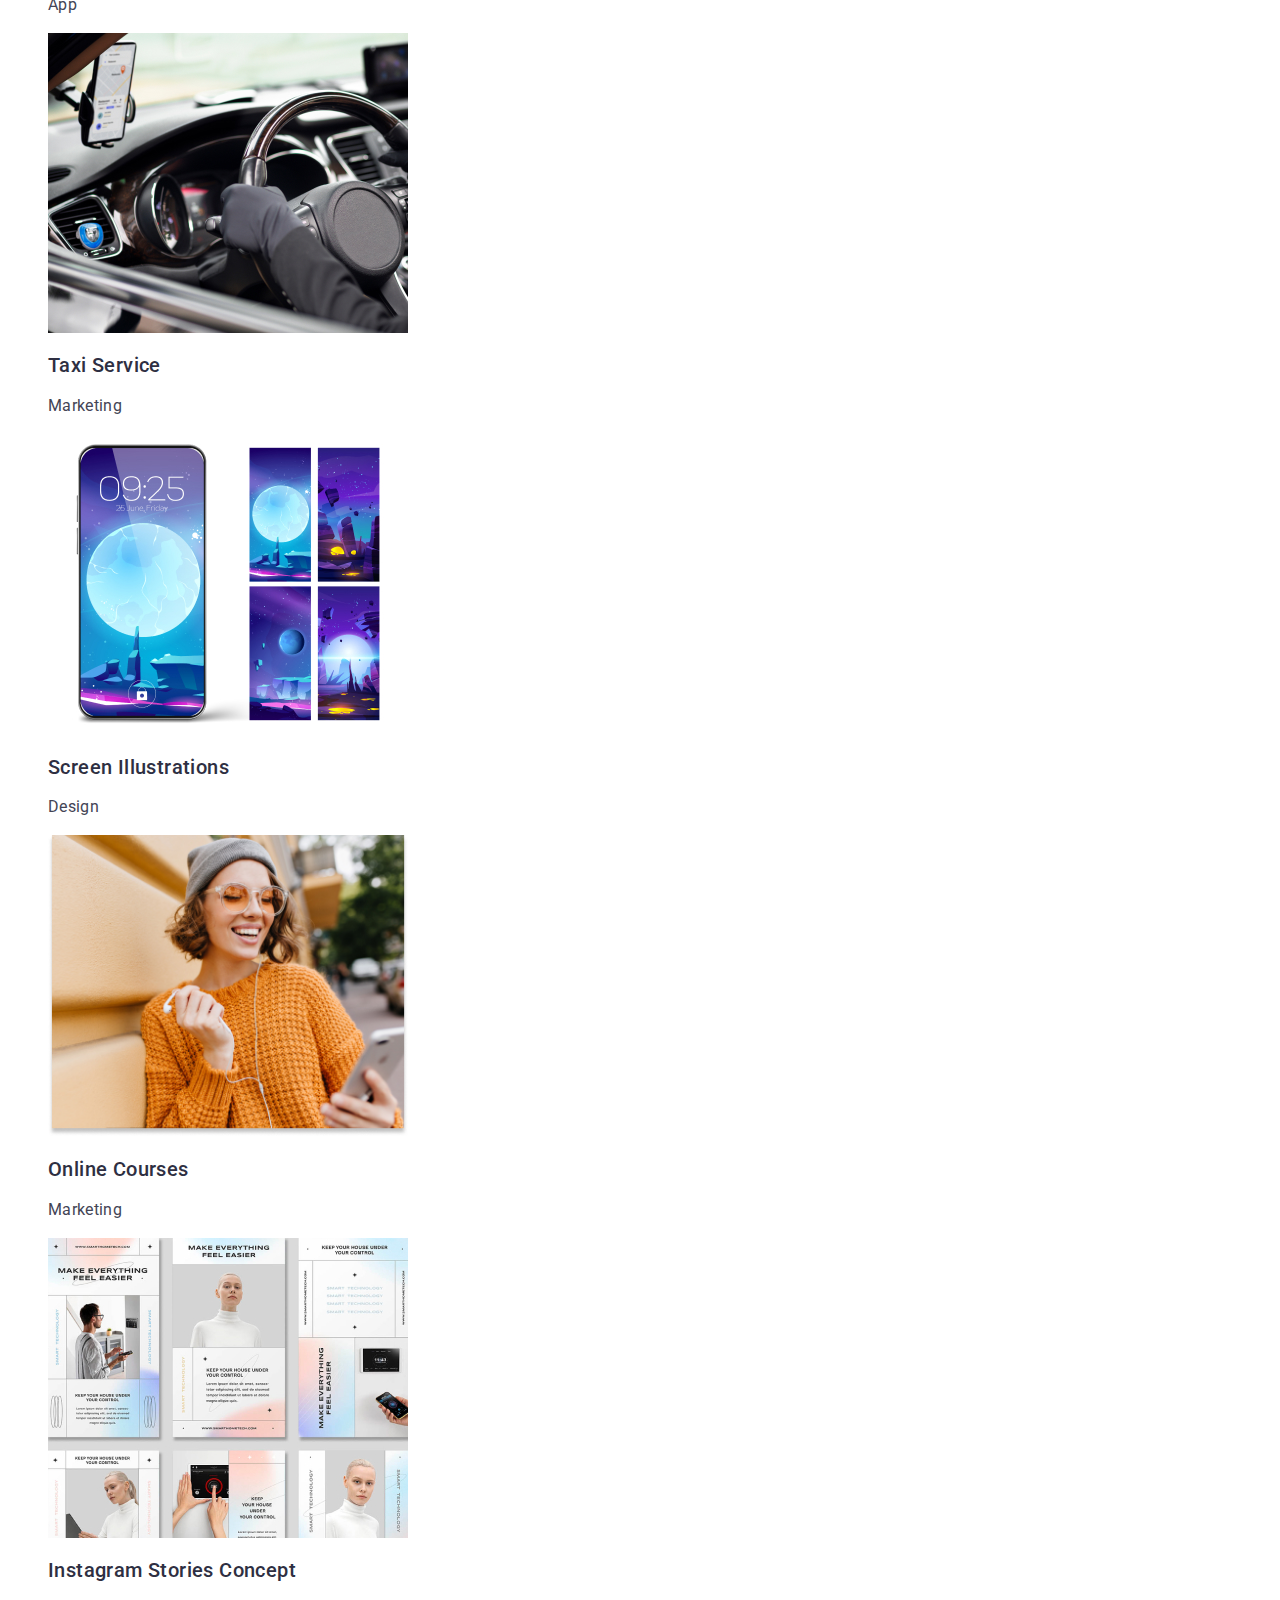
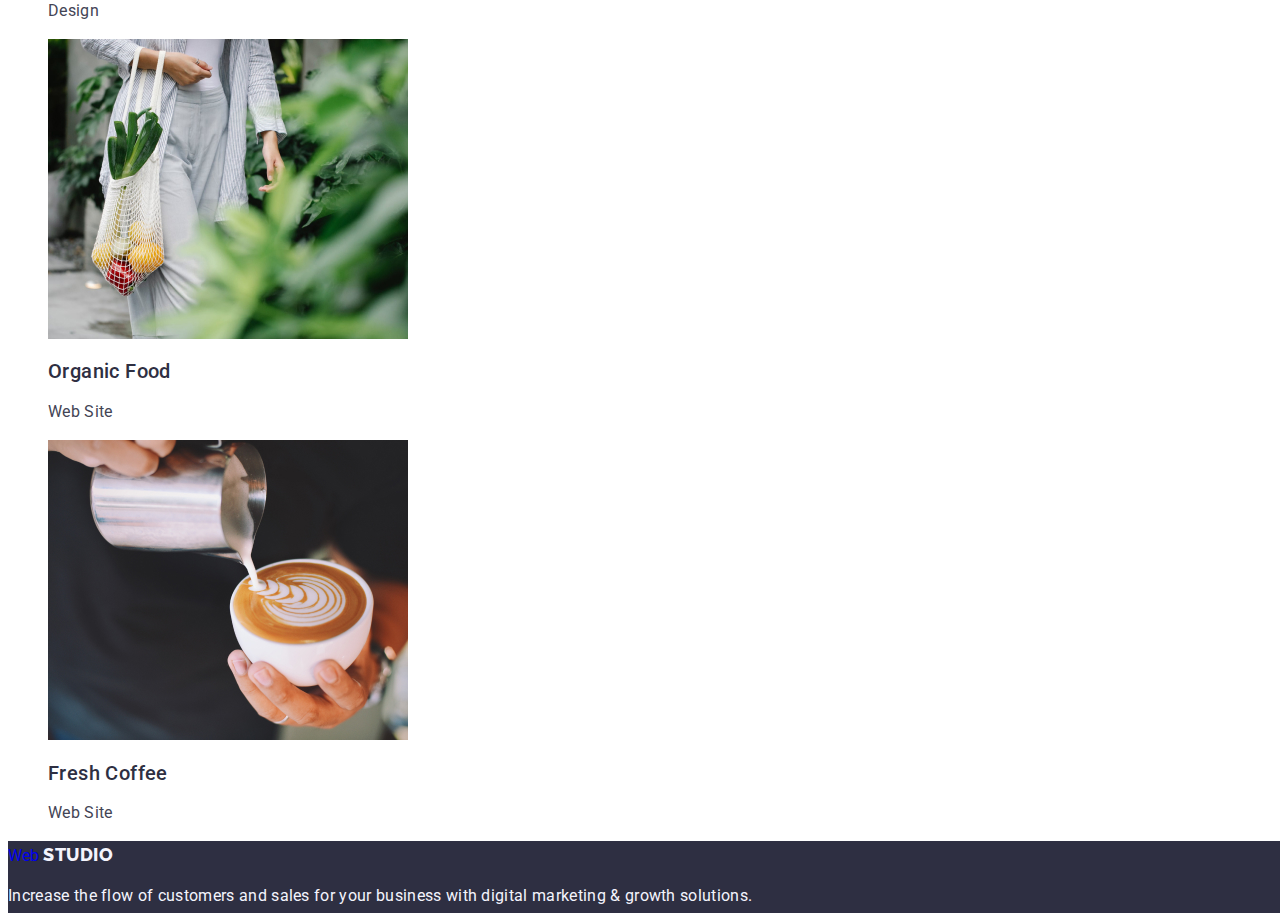
==== commit d63cc2d2: "footer" ====
--- a/portfolio.html
+++ b/portfolio.html
@@ -77,7 +77,7 @@
                     <p class="cardtype">Design</p>
                 </a>
                 </li>
-                <li><a class="card link" href=""><img src="./images/imgportfolio8.jpg" width="360" alt="Organic Food"></a>
+                <li><a class="card link" href=""><img src="./images/imgportfolio8.jpg" width="360" alt="Organic Food">
                     <h2 class="cardname">Organic Food</h2>
                     <p class="cardtype">Web Site</p>
                     </a>
@@ -91,9 +91,10 @@
         </section>
 
     </main>
-    <footer>
+    <footer class="footer">
         <a class="logo1" href="./index.html">Web <span class="footerlogo2">Studio</span> </a>
-        <p>Increase the flow of customers and sales for your business with digital marketing & growth solutions.</p>
+        <p
+        class="footer-p">Increase the flow of customers and sales for your business with digital marketing & growth solutions.</p>
     </footer>
 
 </body>
--- a/css/styles.css
+++ b/css/styles.css
@@ -128,7 +128,7 @@
     cursor: pointer;
 }
 .button:hover,
-.button:hover{
+.button:focus{
     color: #FFFFFF;
     background-color: #404BBF;
 
@@ -159,17 +159,16 @@
     letter-spacing: 0.32px;
 }
 
-footer {
-    width: 1440px;
-    height: 312px;
+.footer {
+   
     /* flex-shrink: 0; */
     background-color: #2E2F42;
-    font-family: Roboto;
+    font-family: Roboto,sans-serif;
 
 }
 
 footer p {
-    font-family: Roboto;
+    font-family: Roboto,sans-serif;
     font-size: 16px;
     font-style: normal;
     font-weight: 400;
@@ -182,7 +181,7 @@
 
 .footerlogo2 {
     color: var(--CLOUD, #F4F4FD);
-    font-family: Raleway;
+    font-family: Raleway, sans-serif;
     font-size: 18px;
     font-style: normal;
     font-weight: 800;
@@ -197,7 +196,7 @@
     color: var(--NAVY-BLUE, #2E2F42);
     
         /* Header 3 */
-        font-family: Roboto;
+        font-family: Roboto,sans-serif;
         font-size: 20px;
         font-style: normal;
         font-weight: 500;
@@ -209,7 +208,7 @@
     color: var(--SLATE, #434455);
     
         /* Body */
-        font-family: Roboto;
+        font-family: Roboto,sans-serif;
         font-size: 16px;
         font-style: normal;
         font-weight: 400;
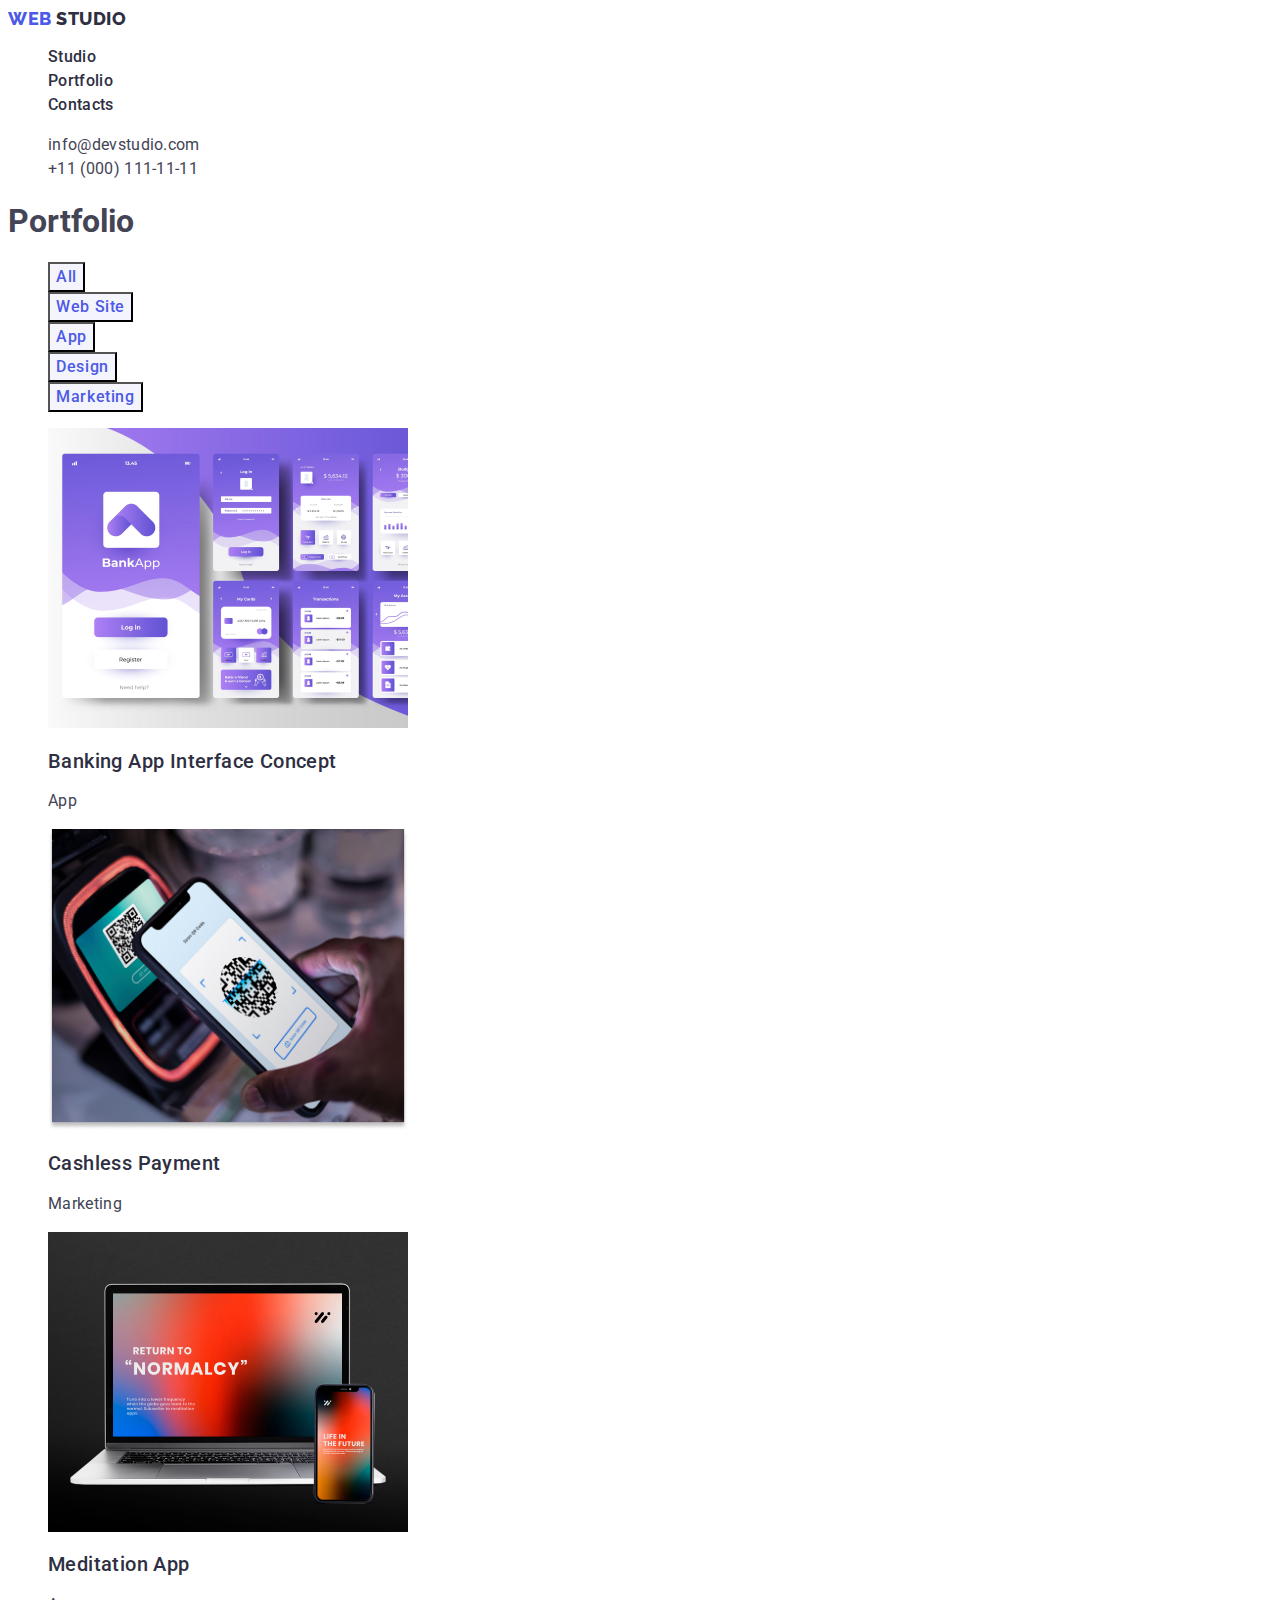
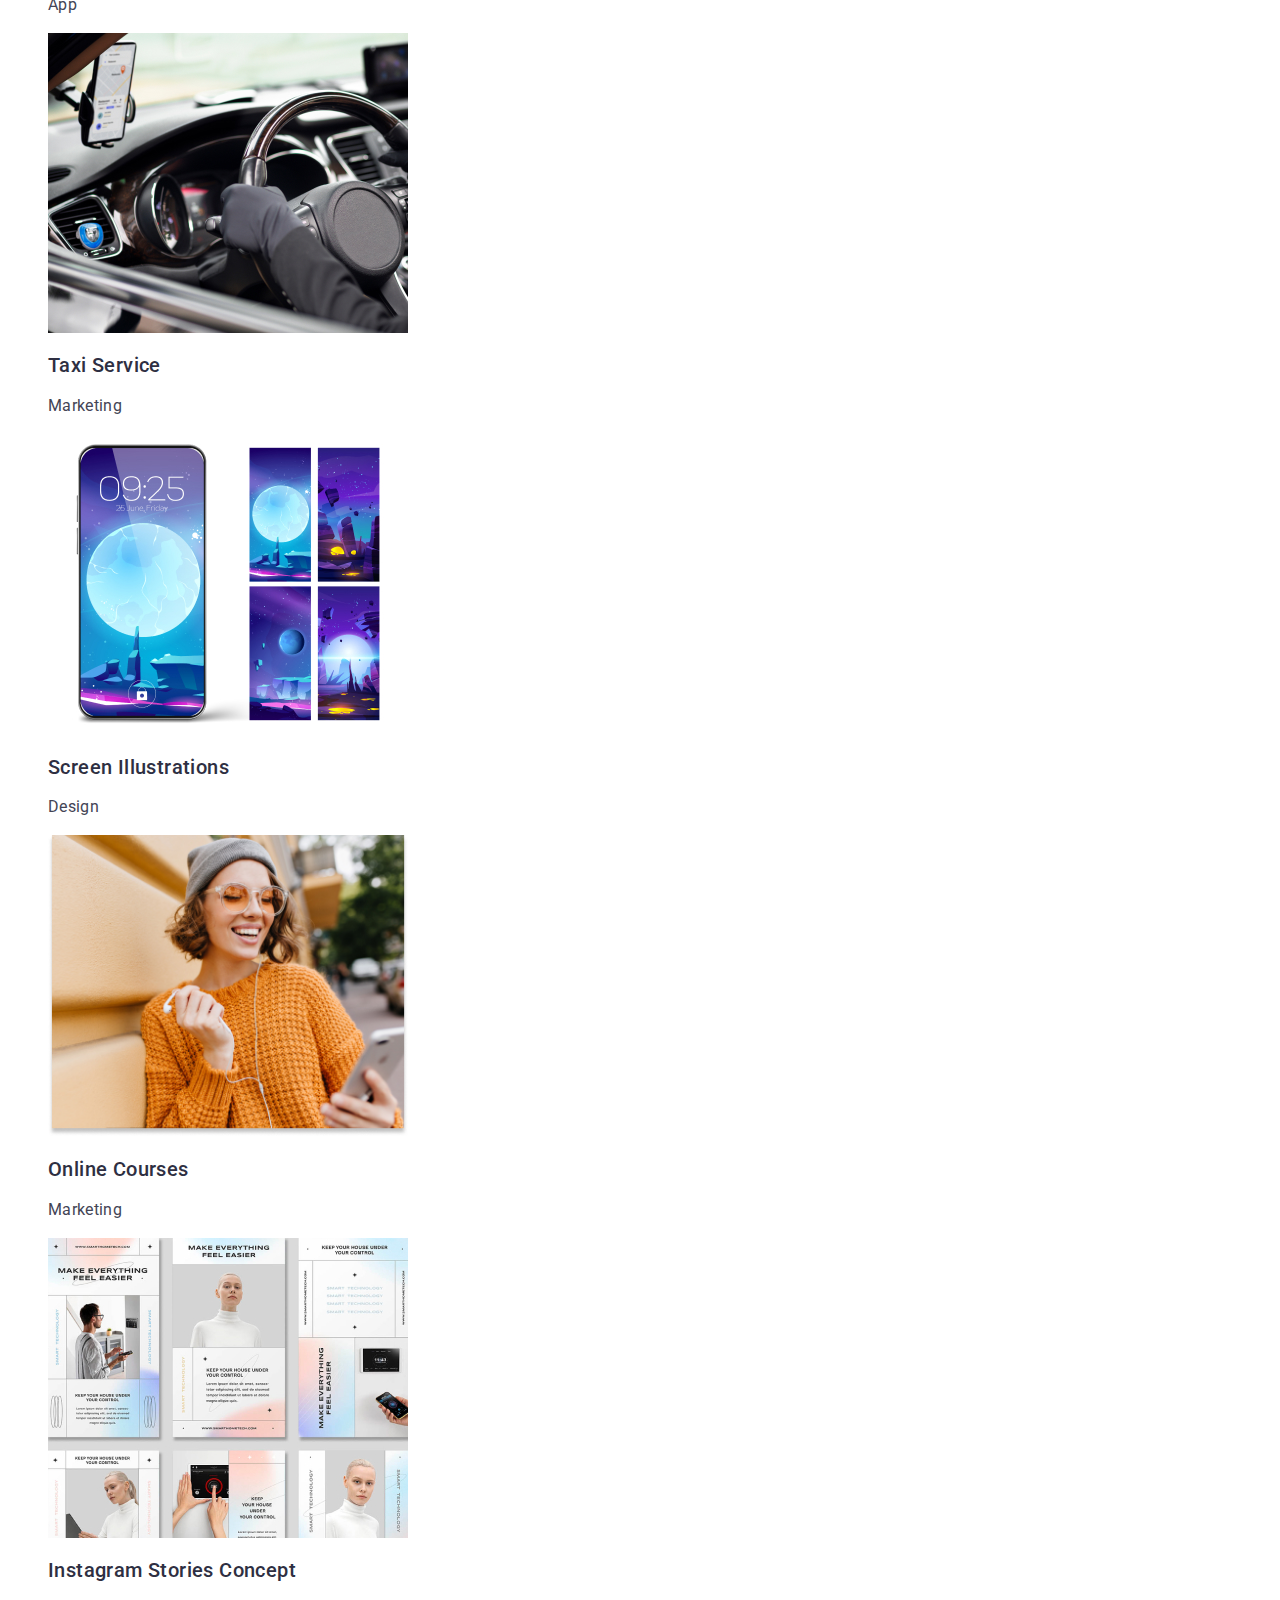
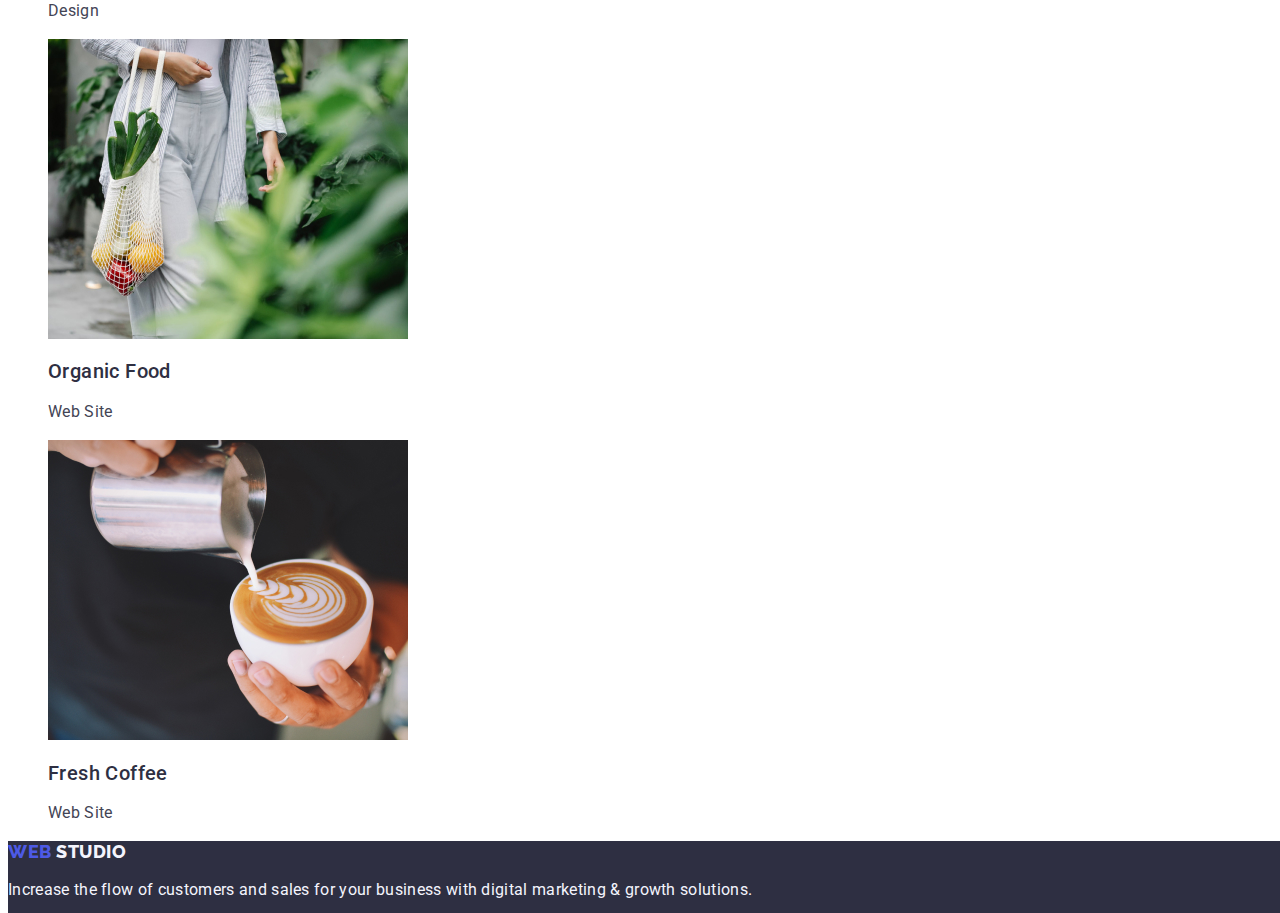
==== commit 01285706: "footer2" ====
--- a/portfolio.html
+++ b/portfolio.html
@@ -92,7 +92,7 @@
 
     </main>
     <footer class="footer">
-        <a class="logo1" href="./index.html">Web <span class="footerlogo2">Studio</span> </a>
+        <a class="logo-st link" href="./index.html">Web <span class="footer-logo-studio link">Studio</span> </a>
         <p
         class="footer-p">Increase the flow of customers and sales for your business with digital marketing & growth solutions.</p>
     </footer>
--- a/css/styles.css
+++ b/css/styles.css
@@ -179,13 +179,13 @@
 
 }
 
-.footerlogo2 {
+.footer-logo-studio {
     color: var(--CLOUD, #F4F4FD);
     font-family: Raleway, sans-serif;
     font-size: 18px;
     font-style: normal;
     font-weight: 800;
-    line-height: 1.5;
+    line-height: 1.17;
     /* 116.667% */
     letter-spacing: 0.03em;
     text-transform: uppercase;
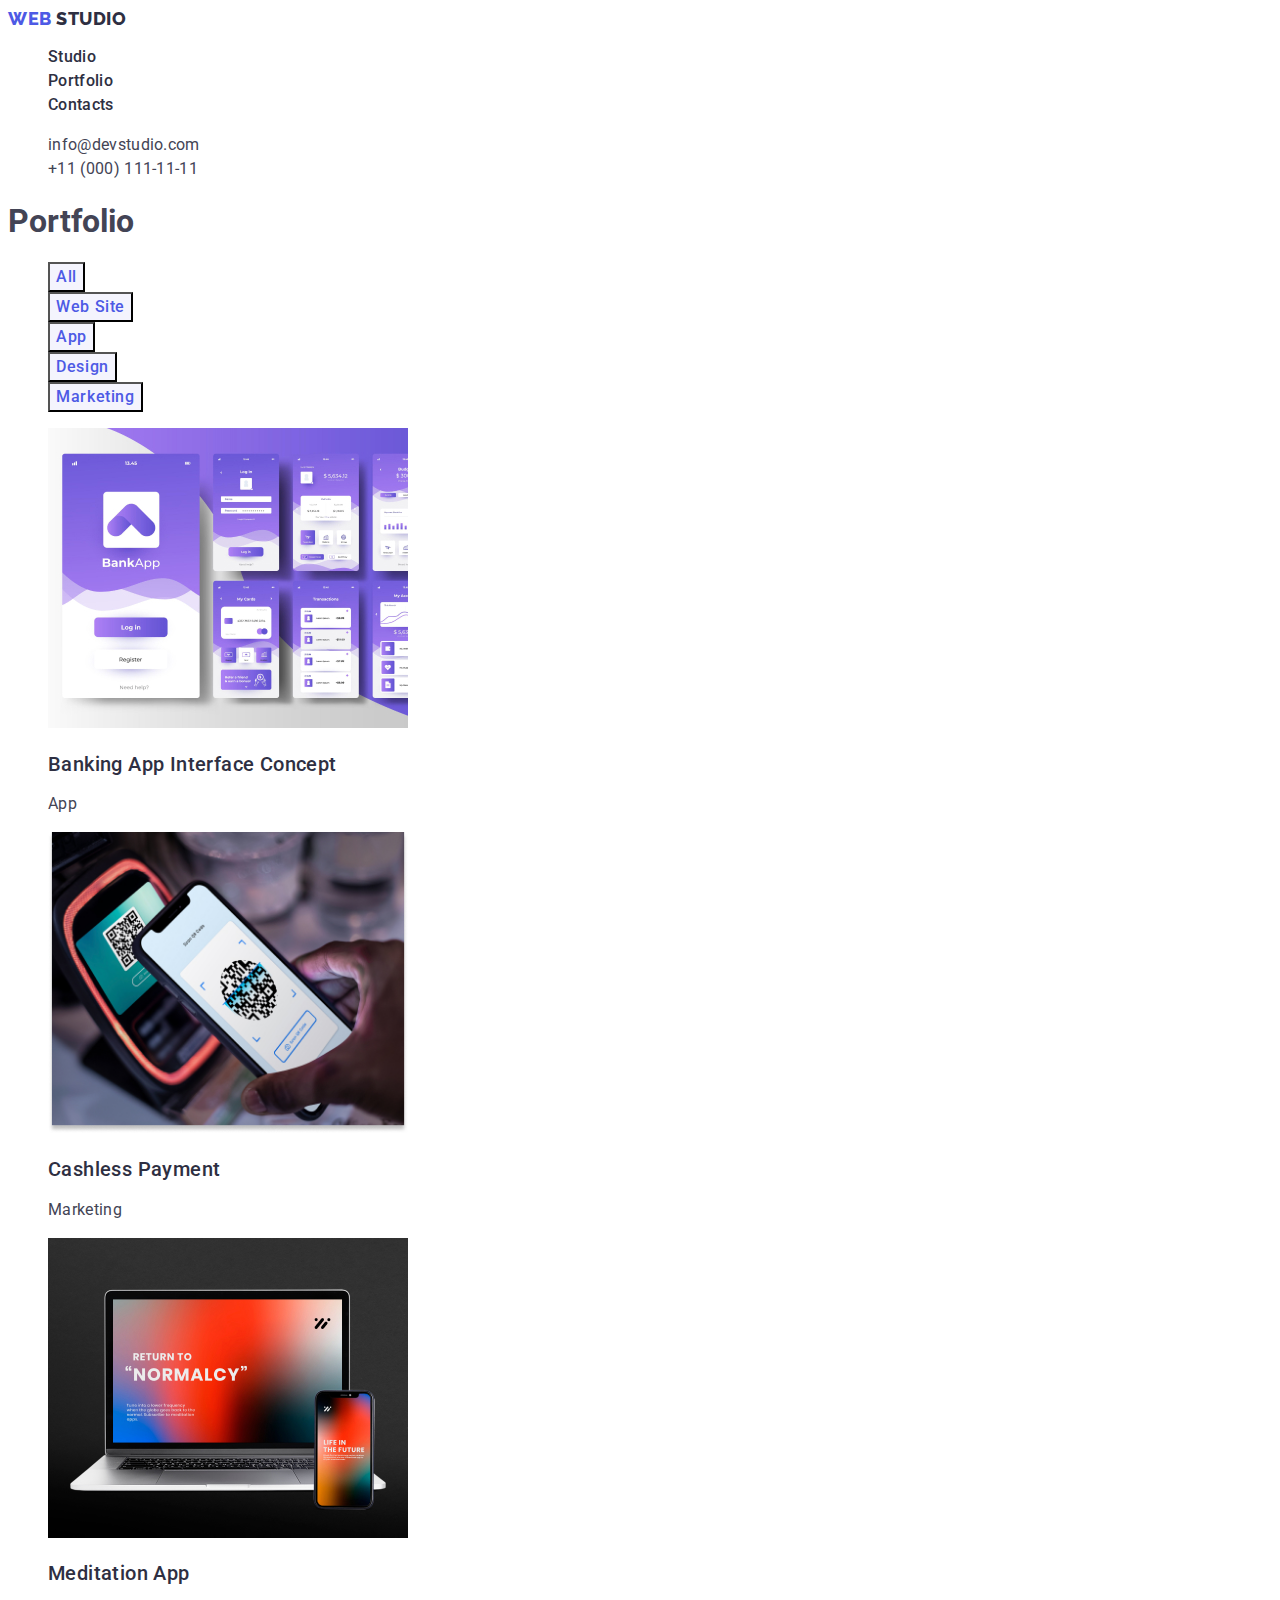
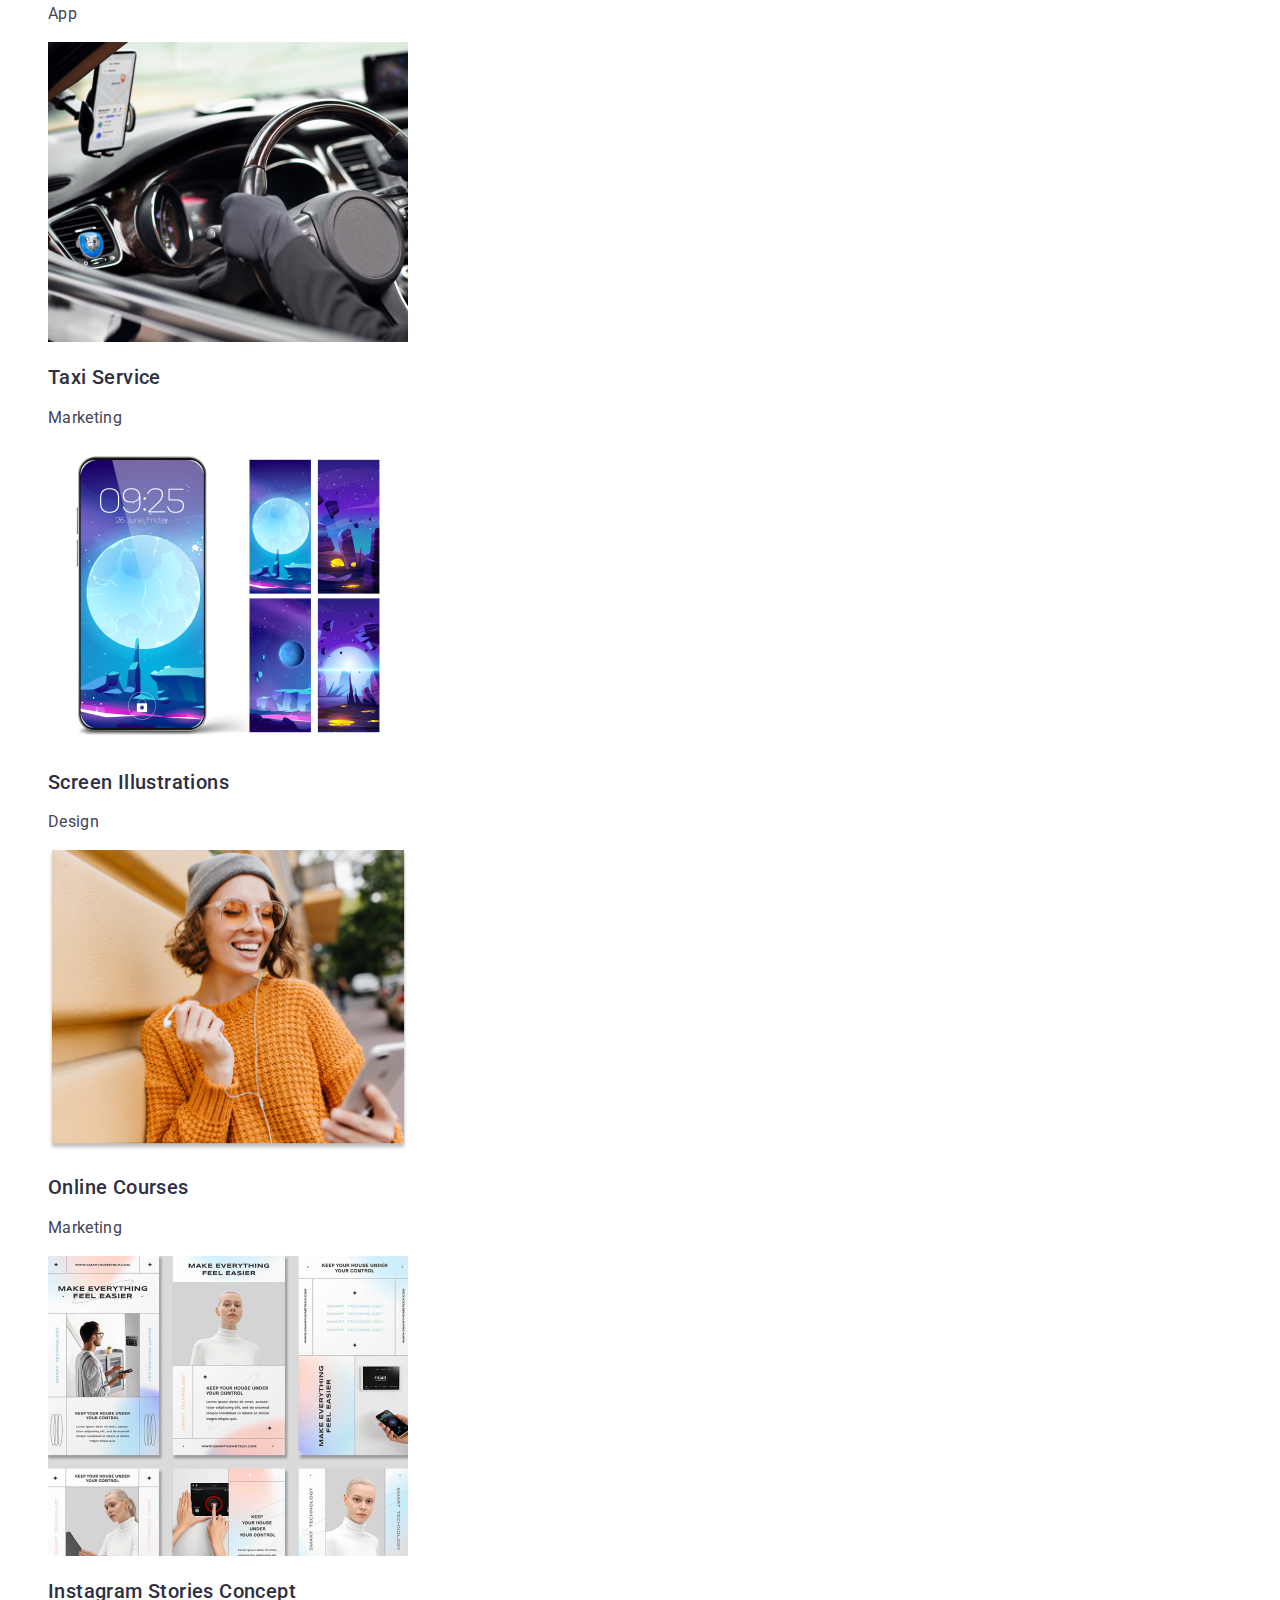
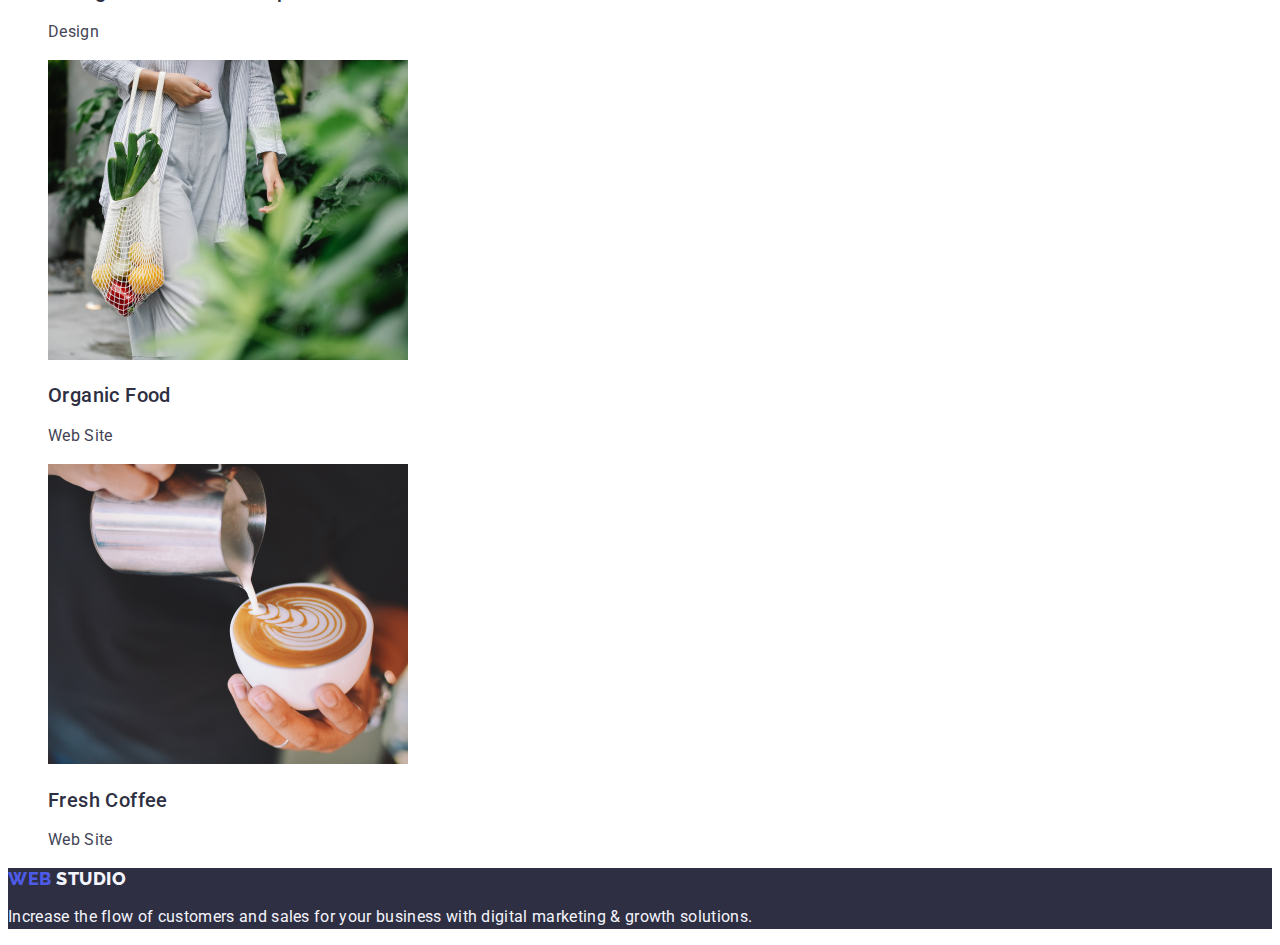
==== commit 2552da32: "Final commit" ====
--- a/portfolio.html
+++ b/portfolio.html
@@ -10,7 +10,7 @@
     <link
         href="https://fonts.googleapis.com/css2?family=Raleway:wght@800&family=Roboto:ital,wght@0,700;0,900;1,400;1,500&display=swap"
         rel="stylesheet">
-    <link rel="stylesheet" href="css/styles.css">
+    <link rel="stylesheet" href="./css/styles.css">
 
 <body>
     <header>
--- a/css/styles.css
+++ b/css/styles.css
@@ -6,12 +6,275 @@
     --navy-blue: #2E2F42;
     --blue: #404bbf;
 }
+
+
+body {
+    font-family: 'Roboto', sans-serif;
+    font-size: 16px;
+    color: var(--slate);
+    background-color: var(--white);
+
+}
+
+
+/* Header */
+.logo {
+    color: var(--iris);
+    font-family: 'Raleway', sans-serif;
+    font-size: 18px;
+    font-style: normal;
+    font-weight: 800;
+    line-height: 1.17;
+    /* 116.667% */
+    letter-spacing: 0.03em;
+    text-transform: uppercase;
+}
+
+.logo-span {
+    color: var(--navy-blue);
+    font-family: Raleway;
+    font-size: 18px;
+    font-style: normal;
+    font-weight: 800;
+    line-height: 1.17;
+    /* 116.667% */
+    letter-spacing: 0.03em;
+    text-transform: uppercase;
+}
+
+.list a {
+    color: var(--navy-blue);
+
+    /* Body Medium */
+    font-family: Roboto;
+    font-size: var(--size);
+    font-style: normal;
+    font-weight: 500;
+    line-height: 1.5;
+    /* 150% */
+    letter-spacing: 0.02em;
+}
+
+.list a:hover {
+    color: #404bbf;
+}
+
+.list a:active {
+    color: #404bbf;
+}
+
+.list a:focus {
+    color: #404bbf;
+}
+
+.list {
+    list-style: none;
+}
+
+.link {
+    text-decoration: none;
+
+}
+
+.address a {
+    color: var(--slate);
+
+    /* Body */
+    font-family: Roboto;
+    font-size: 16px;
+    font-style: normal;
+    font-weight: 400;
+    line-height: 1.5;
+    /* 150% */
+    letter-spacing: 0.02em;
+}
+
+.address {
+    font-style: normal
+}
+
+.address a:hover,
+.address a:focus {
+    color: #404bbf;
+}
+
+/* Section */
+.section {
+    background: var(--navy-blue);
+}
+
+.main-title {
+    color: var(--white);
+
+
+    /* Header 1 */
+    font-family: 'Roboto', sans-serif;
+    font-size: 56px;
+    text-align: center;
+    font-style: normal;
+    font-weight: 700;
+    line-height: 1.07;
+    /* 107.143% */
+    letter-spacing: 0.02em
+}
+
+.button {
+    color: var(--white);
+
+    /* Button Text */
+    font-family: Roboto, sans-serif;
+    font-size: 16px;
+    font-style: normal;
+    font-weight: 500;
+    line-height: 1.5;
+    /* 150% */
+    letter-spacing: 0.04em;
+    background-color: var(--iris);
+    cursor: pointer;
+}
+
+.button:hover,
+.button:focus {
+    background-color: #404BBF
+}
+
+/* Section 2 */
+.benefits {
+    color: var(--navy-blue);
+
+    /* Header 3 */
+    font-family: Roboto;
+    font-size: 20px;
+    font-style: normal;
+    font-weight: 500;
+    line-height: 1.2;
+    /* 120% */
+    letter-spacing: 0.02em;
+    background-color: var(--white)
+}
+
+.benefits-p {
+    color: var(--slate);
+
+    /* Body */
+    font-family: Roboto;
+    font-size: 16px;
+    font-style: normal;
+    font-weight: 400;
+    line-height: 1.5;
+    /* 150% */
+    letter-spacing: 0.02em;
+}
+
+/* Section 3 */
+.section-three-h-two {
+    color: var(--navy-blue);
+
+
+    /* Header 2 */
+    font-family: Roboto;
+    font-size: 36px;
+    font-style: normal;
+    font-weight: 700;
+    line-height: 1.11;
+    text-align: center;
+    /* 111.111% */
+    letter-spacing: 0.02;
+    text-transform: capitalize;
+}
+
+/* Section 4 */
+.section-four {
+    background-color: var(--cloud);
+}
+
+.benefits {
+    background-color: var(--white);
+}
+
+.our-team {
+    color: var(--navy-blue);
+
+
+    /* Header 2 */
+    font-family: Roboto, sans-serif;
+    font-size: 36px;
+    font-style: normal;
+    font-weight: 700;
+    line-height: 1.11;
+    /* 111.111% */
+    letter-spacing: 0.02em;
+    text-transform: capitalize;
+    text-align: center;
+}
+
+.section-four-h-three {
+    color: var(--navy-blue);
+
+
+    /* Header 3 */
+    font-family: Roboto;
+    font-size: 20px;
+    font-style: normal;
+    font-weight: 500;
+    line-height: 1.2;
+    /* 120% */
+    letter-spacing: 0.02em;
+}
+
+.benefits-p {
+    color: var(--slate);
+
+
+    /* Body */
+    font-family: Roboto, sans-serif;
+    font-size: 16px;
+    font-style: normal;
+    font-weight: 400;
+    line-height: 1.5;
+    /* 150% */
+    letter-spacing: 0.02em;
+}
+
+/* footer */
+.footer {
+    background: var(--navy-blue);
+
+}
+
+.logo-span-footer {
+    color: var(--cloud);
+    font-family: Raleway, sans-serif;
+    font-size: 18px;
+    font-style: normal;
+    font-weight: 800;
+    line-height: 1.17;
+    letter-spacing: 0.03em;
+    text-transform: uppercase;
+}
+
+.footer-p {
+    color: var(--cloud);
+
+    /* Body */
+    font-family: Roboto;
+    font-size: 16px;
+    font-style: normal;
+    font-weight: 400;
+    line-height: 1.5;
+    /* 150% */
+    letter-spacing: 0.02em;
+}
+
+
+
+/* PORTFOLIO!!!!!!!!!!!!!!!!!!!!!!!!!!!!!!!!!!!!!!!!!!!!!!!!!!!!!!!!!!!!!!!!!!!!!!!!!!!!!!!!!!!!!!!!!!!!!!!!!!!!!!!!!!! */
+
 /* Body */
 body {
     background-color: var(--white);
-    color: #434455;
-    width: 1440px;
-    height: 2076px;
+    color:var(--slate);
+    
     font-family: Roboto, sans-serif;
 }
 
@@ -27,22 +290,17 @@
 }
 
 /* Footer */
-footer {
-    width: 1440px;
-    height: 72px;
-    flex-shrink: 0;
-
-}
+
 
 .navlink {
-    color: var(--NAVY-BLUE, #2E2F42);
+    color: var(--navy-blue);
 }
 
 
 .navlink:hover,
 .navlink:focus,
 .navlink:active {
-    color: var(--NAVY-BLUE, #404bbf);
+    color: var(--navy-blue);
 
 }
 
@@ -55,7 +313,7 @@
 }
 
 .logo-st {
-    color: var(--IRIS, #4D5AE5);
+    color: var(--iris);
     font-family: Raleway, sans-serif;
     font-size: 18px;
     font-style: normal;
@@ -68,7 +326,7 @@
 }
 
 .logo-nd {
-    color: var(--NAVY-BLUE, #2E2F42);
+    color: var(--navy-blue);
     font-family: Raleway;
     font-size: 18px;
     font-style: normal;
@@ -81,7 +339,7 @@
 }
 
 .nav {
-    color: var(--NAVY-BLUE, #2E2F42);
+    color: var(--navy-blue);
 
     /* Body Medium */
     font-family: Roboto;
@@ -95,7 +353,7 @@
 }
 
 .address {
-    color: var(--SLATE, #434455);
+    color: var(--slate);
 
     /* Body */
     font-family: Roboto;
@@ -110,11 +368,11 @@
 
 .address:hover,
 .address:focus {
-    color: #404BBF;
+    color:var(--navy-blue);
 }
 
 .button {
-    color: var(--IRIS, #4D5AE5);
+    color: var(--iris);
     text-align: center;
     /* Button Text */
     font-family: Roboto, sans-serif;
@@ -124,18 +382,18 @@
     line-height: 1.5;
     /* 150% */
     letter-spacing: 0.04em;
-    background-color: #F4F4FD;
+    background-color:var(--cloud);
     cursor: pointer;
 }
 .button:hover,
 .button:focus{
-    color: #FFFFFF;
-    background-color: #404BBF;
+    color:var(--white);
+    background-color:var(--navy-blue)
 
 }
 
 h2 {
-    color: var(--NAVY-BLUE, #2E2F42);
+    color: var(--navy-blue);
     /* Header 3 */
     font-family: Roboto;
     font-size: 20px;
@@ -147,7 +405,7 @@
 }
 
 p {
-    color: var(--SLATE, #434455);
+    color: var(--slate);
 
     /* Body */
     font-family: Roboto;
@@ -162,7 +420,7 @@
 .footer {
    
     /* flex-shrink: 0; */
-    background-color: #2E2F42;
+    background-color:var(--navy-blue);
     font-family: Roboto,sans-serif;
 
 }
@@ -175,12 +433,12 @@
     line-height: 1.5;
     /* 150% */
     letter-spacing: 0.02em;
-    color: #F4F4FD;
+    color: var(--cloud);
 
 }
 
 .footer-logo-studio {
-    color: var(--CLOUD, #F4F4FD);
+    color: var(--cloud);
     font-family: Raleway, sans-serif;
     font-size: 18px;
     font-style: normal;
@@ -193,7 +451,7 @@
 }
 .cardname{
    
-    color: var(--NAVY-BLUE, #2E2F42);
+    color: var(--navy-blue);
     
         /* Header 3 */
         font-family: Roboto,sans-serif;
@@ -205,7 +463,7 @@
 
 }
 .cardtype{
-    color: var(--SLATE, #434455);
+    color: var(--slate);
     
         /* Body */
         font-family: Roboto,sans-serif;
